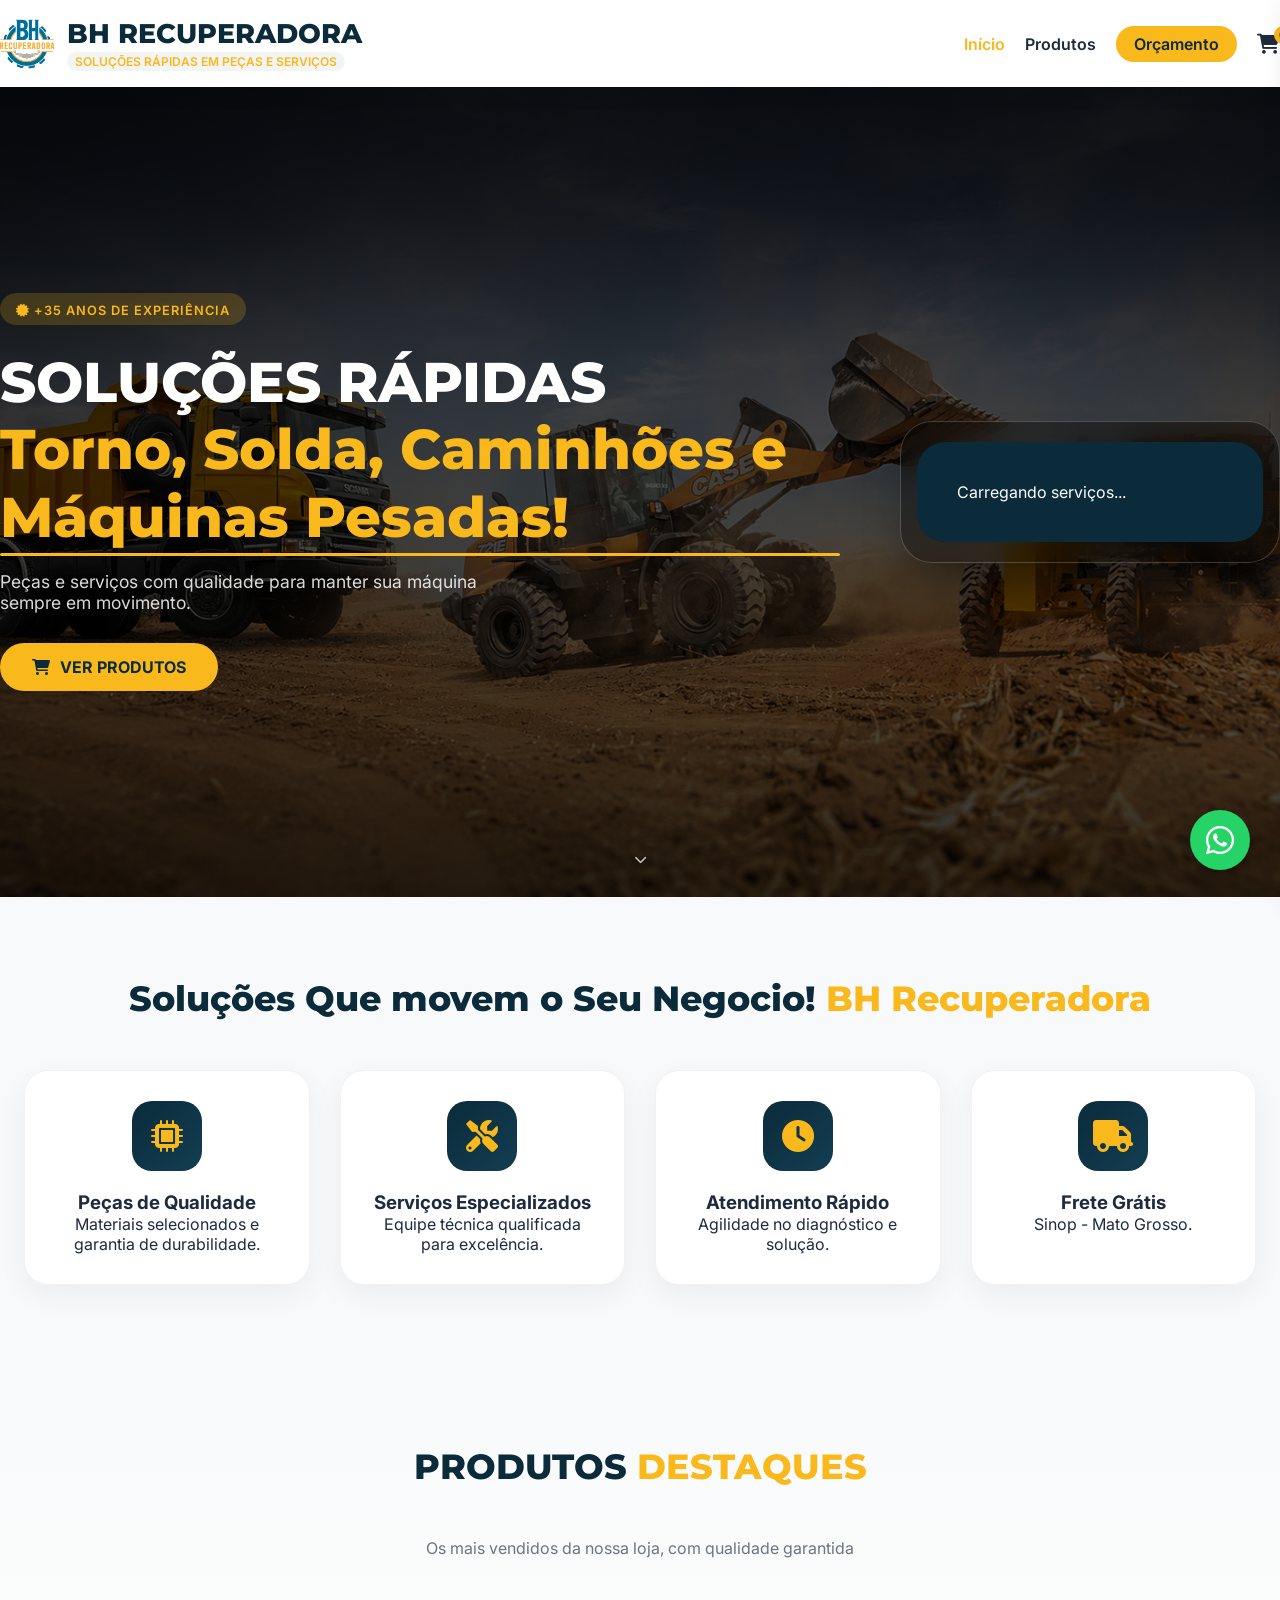
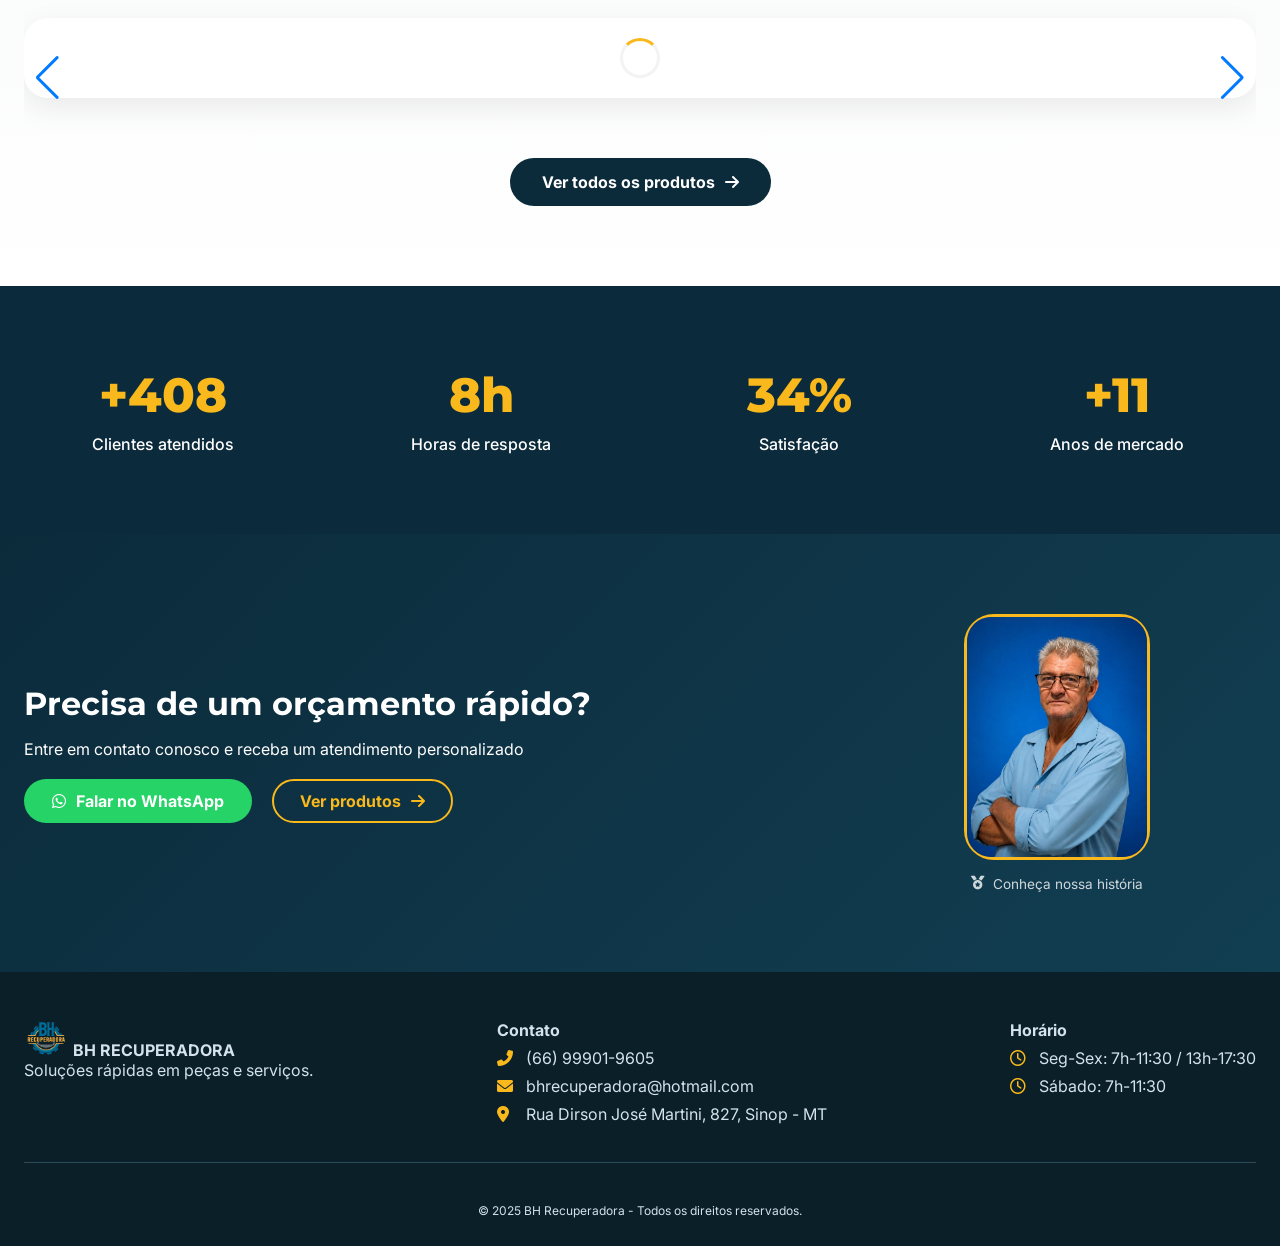
==== index.html @ c49378dd "Update print statement to say 'Goodbye World'" ====
<!DOCTYPE html>
<html lang="pt-br">
<head>
    <meta charset="UTF-8">
    <meta name="viewport" content="width=device-width, initial-scale=1.0, user-scalable=yes, viewport-fit=cover">
    <title>BH Recuperadora | Torno, Solda, Caminhões e Máquinas Pesadas</title>
    
    <link rel="stylesheet" href="https://cdnjs.cloudflare.com/ajax/libs/font-awesome/6.0.0-beta3/css/all.min.css">
    <link href="https://fonts.googleapis.com/css2?family=Inter:opsz,wght@14..32,300;400;500;600;700;800&family=Montserrat:wght@500;600;700;800;900&display=swap" rel="stylesheet">
    <link href="https://unpkg.com/aos@2.3.1/dist/aos.css" rel="stylesheet">
    <link rel="stylesheet" href="https://cdn.jsdelivr.net/npm/swiper@11/swiper-bundle.min.css" />
    
    <style>
        * {
            margin: 0;
            padding: 0;
            box-sizing: border-box;
        }
        html, body {
            overflow-x: hidden !important;
            max-width: 100%;
            font-family: 'Inter', sans-serif;
            background-color: #f4f7fc;
            color: #1e2a3e;
            scroll-behavior: smooth;
        }
        .container {
            max-width: 1280px;
            margin: 0 auto;
            padding: 0 24px;
        }
        /* HEADER */
        .header {
            background: #ffffff;
            box-shadow: 0 8px 20px rgba(0,0,0,0.05);
            position: sticky;
            top: 0;
            z-index: 100;
            width: 100%;
        }
        .header-content {
            display: flex;
            align-items: center;
            justify-content: space-between;
            flex-wrap: wrap;
            padding: 16px 0;
            gap: 15px;
        }
        .logo-area {
            display: flex;
            align-items: center;
            gap: 12px;
            flex-wrap: wrap;
        }
        .logo-simbolo {
            width: 55px;
            height: 55px;
            border-radius: 14px;
            overflow: hidden;
        }
        .logo-simbolo img {
            width: 100%;
            height: 100%;
            object-fit: cover;
        }
        .logo-texto h1 {
            font-family: 'Montserrat', sans-serif;
            font-size: 1.7rem;
            font-weight: 800;
            color: #0b2b3b;
        }
        .logo-texto p {
            font-size: 0.75rem;
            font-weight: 600;
            color: #f9b81b;
            background: #0b2b3b0c;
            display: inline-block;
            padding: 2px 8px;
            border-radius: 30px;
        }
        .nav-links {
            display: flex;
            gap: 20px;
            align-items: center;
            flex-wrap: wrap;
        }
        .nav-links a {
            text-decoration: none;
            font-weight: 600;
            color: #1e2a3e;
            transition: 0.2s;
        }
        .nav-links a:hover, .nav-links a.active {
            color: #f9b81b;
        }
        .btn-contato {
            background: #f9b81b;
            color: #0b2b3b !important;
            padding: 8px 18px;
            border-radius: 40px;
        }
        .cart-icon {
            position: relative;
            cursor: pointer;
        }
        .cart-count {
            position: absolute;
            top: -8px;
            right: -12px;
            background: #f9b81b;
            color: #0b2b3b;
            font-size: 0.7rem;
            font-weight: bold;
            border-radius: 50%;
            width: 18px;
            height: 18px;
            display: flex;
            align-items: center;
            justify-content: center;
        }
        /* HERO SECTION */
        .hero-modern {
            position: relative;
            min-height: 90vh;
            display: flex;
            align-items: center;
            overflow: hidden;
            background: #0b2b3b;
            width: 100%;
        }
        .hero-overlay {
            position: absolute;
            top: 0;
            left: 0;
            right: 0;
            bottom: 0;
            background: linear-gradient(135deg, rgba(0,0,0,0.75) 0%, rgba(0,0,0,0.5) 100%);
            z-index: 1;
        }
        .hero-bg-image {
            position: absolute;
            top: 0;
            left: 0;
            width: 100%;
            height: 100%;
            background-size: cover;
            background-position: center;
            z-index: 0;
        }
        .hero-modern-content {
            position: relative;
            z-index: 2;
            display: flex;
            align-items: center;
            justify-content: space-between;
            flex-wrap: wrap;
            gap: 40px;
            padding: 60px 0;
            width: 100%;
        }
        .hero-modern-text {
            flex: 1.2;
            min-width: 280px;
        }
        .hero-badge {
            display: inline-block;
            background: rgba(249, 184, 27, 0.2);
            backdrop-filter: blur(4px);
            padding: 6px 16px;
            border-radius: 40px;
            margin-bottom: 24px;
        }
        .hero-badge span {
            color: #f9b81b;
            font-size: 0.8rem;
            font-weight: 600;
            letter-spacing: 1px;
        }
        .hero-modern-title {
            font-family: 'Montserrat', sans-serif;
            font-size: 3.5rem;
            font-weight: 800;
            line-height: 1.2;
            color: white;
            margin-bottom: 20px;
        }
        .hero-highlight {
            color: #f9b81b;
            position: relative;
            display: inline-block;
        }
        .hero-highlight::after {
            content: '';
            position: absolute;
            bottom: -5px;
            left: 0;
            width: 100%;
            height: 3px;
            background: #f9b81b;
            border-radius: 3px;
        }
        .hero-modern-subtitle {
            font-size: 1.1rem;
            color: rgba(255,255,255,0.85);
            margin-bottom: 30px;
            max-width: 500px;
        }
        .hero-buttons {
            display: flex;
            gap: 20px;
            flex-wrap: wrap;
        }
        .btn-hero-primary {
            background: #f9b81b;
            color: #0b2b3b;
            padding: 14px 32px;
            border-radius: 50px;
            font-weight: 700;
            text-decoration: none;
            display: inline-flex;
            align-items: center;
            gap: 10px;
            transition: all 0.3s ease;
        }
        .btn-hero-primary:hover {
            background: #e5a80f;
            transform: translateY(-3px);
        }
        /* CARROSSEL MODERNO - SEM BOTÕES */
        .hero-services-carousel {
            flex: 0 0 auto;
            width: 380px;
            max-width: 420px;
            margin-left: 20px;
        }
        .hero-services-card {
            background: rgba(0, 0, 0, 0.35);
            backdrop-filter: blur(16px);
            border-radius: 32px;
            padding: 20px 16px;
            border: 1px solid rgba(255,255,255,0.2);
            box-shadow: 0 30px 45px -15px rgba(0,0,0,0.5);
        }
        .hero-services-swiper {
            width: 100%;
            overflow: hidden;
            border-radius: 28px;
        }
        .hero-services-swiper .swiper-slide {
            border-radius: 28px;
            overflow: hidden;
            background: #0b2b3b;
            cursor: pointer;
            transition: all 0.4s cubic-bezier(0.2, 0.9, 0.4, 1.1);
            box-shadow: 0 12px 28px rgba(0,0,0,0.4);
        }
        .hero-services-swiper .swiper-slide:hover {
            transform: translateY(-6px) scale(1.02);
            box-shadow: 0 25px 40px rgba(0,0,0,0.5);
        }
        .hero-services-swiper .swiper-slide img {
            width: 100%;
            aspect-ratio: 4 / 3;
            object-fit: cover;
            display: block;
            transition: transform 0.6s ease;
        }
        .hero-services-swiper .swiper-slide:hover img {
            transform: scale(1.05);
        }
        .slide-info {
            padding: 18px 16px;
            text-align: left;
            background: linear-gradient(to top, rgba(0,0,0,0.9) 0%, rgba(0,0,0,0.5) 100%);
            backdrop-filter: blur(2px);
        }
        .slide-info h3 {
            font-size: 1.15rem;
            font-weight: 800;
            margin-bottom: 6px;
            letter-spacing: -0.3px;
            color: white;
        }
        .slide-info h3 i {
            color: #f9b81b;
            margin-right: 10px;
            font-size: 1rem;
        }
        .slide-info p {
            font-size: 0.75rem;
            opacity: 0.85;
            line-height: 1.4;
            display: -webkit-box;
            -webkit-line-clamp: 2;
            -webkit-box-orient: vertical;
            overflow: hidden;
            color: rgba(255,255,255,0.9);
        }
        .hero-scroll-indicator {
            position: absolute;
            bottom: 30px;
            left: 50%;
            transform: translateX(-50%);
            display: flex;
            flex-direction: column;
            align-items: center;
            gap: 8px;
            color: white;
            font-size: 0.8rem;
            opacity: 0.7;
            cursor: pointer;
            z-index: 2;
        }
        /* Diferenciais */
        .diferenciais {
            padding: 80px 0;
            background: #f8f9fa;
            width: 100%;
        }
        .section-title-modern {
            font-family: 'Montserrat', sans-serif;
            font-size: 2.2rem;
            font-weight: 800;
            color: #0b2b3b;
            text-align: center;
            margin-bottom: 50px;
        }
        .section-title-modern .highlight {
            color: #f9b81b;
        }
        .diferenciais-grid {
            display: grid;
            grid-template-columns: repeat(auto-fit, minmax(250px, 1fr));
            gap: 30px;
        }
        .diferencial-card {
            background: white;
            padding: 30px;
            border-radius: 24px;
            text-align: center;
            box-shadow: 0 10px 30px rgba(0,0,0,0.05);
            transition: all 0.3s ease;
            border: 1px solid rgba(0,0,0,0.05);
        }
        .diferencial-card:hover {
            transform: translateY(-5px);
            box-shadow: 0 20px 35px rgba(0,0,0,0.1);
        }
        .diferencial-icon {
            width: 70px;
            height: 70px;
            background: linear-gradient(135deg, #0b2b3b 0%, #123e52 100%);
            border-radius: 20px;
            display: flex;
            align-items: center;
            justify-content: center;
            margin: 0 auto 20px;
        }
        .diferencial-icon i {
            font-size: 2rem;
            color: #f9b81b;
        }
        /* Produtos */
        .produtos-destaque {
            padding: 80px 0;
            background: linear-gradient(180deg, #f8f9fa 0%, white 100%);
            width: 100%;
        }
        .section-sub-modern {
            text-align: center;
            color: #6c757d;
            max-width: 600px;
            margin: 0 auto 40px;
        }
        .produtosSwiperModern {
            width: 100%;
            padding: 20px 0 60px 0;
            overflow: hidden;
        }
        .produtosSwiperModern .swiper-slide {
            background: white;
            border-radius: 24px;
            overflow: hidden;
            box-shadow: 0 10px 30px rgba(0,0,0,0.08);
            transition: transform 0.3s;
        }
        .produtosSwiperModern .swiper-slide:hover {
            transform: translateY(-8px);
        }
        .carousel-img {
            height: 200px;
            background: #f5f7fa;
            display: flex;
            align-items: center;
            justify-content: center;
            padding: 20px;
        }
        .carousel-img img {
            max-width: 100%;
            max-height: 100%;
            object-fit: contain;
        }
        .carousel-info {
            padding: 20px;
        }
        .carousel-price {
            font-size: 1.3rem;
            font-weight: 800;
            color: #0b2b3b;
            margin: 10px 0;
        }
        .btn-add-cart {
            background: #0b2b3b;
            color: white;
            border: none;
            padding: 10px;
            width: 100%;
            border-radius: 40px;
            cursor: pointer;
            transition: 0.2s;
            display: flex;
            align-items: center;
            justify-content: center;
            gap: 8px;
        }
        .btn-add-cart:hover {
            background: #f9b81b;
            color: #0b2b3b;
        }
        .btn-produtos-modern {
            display: inline-flex;
            align-items: center;
            gap: 10px;
            background: #0b2b3b;
            color: white;
            padding: 14px 32px;
            border-radius: 50px;
            text-decoration: none;
            font-weight: 700;
            transition: 0.3s;
        }
        .btn-produtos-modern:hover {
            background: #f9b81b;
            color: #0b2b3b;
            transform: translateY(-3px);
        }
        .text-center {
            text-align: center;
        }
        /* Estatísticas */
        .stats-section {
            position: relative;
            padding: 80px 0;
            background-color: #0b2b3b;
            overflow: hidden;
            width: 100%;
        }
        .stats-overlay {
            position: absolute;
            top: 0;
            left: 0;
            right: 0;
            bottom: 0;
            background: rgba(11, 43, 59, 0.85);
        }
        .stats-grid {
            position: relative;
            z-index: 2;
            display: grid;
            grid-template-columns: repeat(auto-fit, minmax(200px, 1fr));
            gap: 40px;
            text-align: center;
        }
        .stat-number-modern {
            font-family: 'Montserrat', sans-serif;
            font-size: 3rem;
            font-weight: 800;
            color: #f9b81b;
            margin-bottom: 10px;
        }
        .stat-label {
            color: white;
            font-weight: 500;
        }
        /* CTA Final */
        .cta-final {
            padding: 80px 0;
            background: linear-gradient(135deg, #0b2b3b 0%, #123e52 100%);
            width: 100%;
        }
        .cta-flex-container {
            display: flex;
            flex-wrap: wrap;
            align-items: center;
            justify-content: space-between;
            gap: 40px;
        }
        .cta-content {
            flex: 1.2;
            text-align: left;
            color: white;
        }
        .cta-content h2 {
            font-family: 'Montserrat', sans-serif;
            font-size: 2rem;
            margin-bottom: 16px;
        }
        .cta-buttons {
            display: flex;
            gap: 20px;
            flex-wrap: wrap;
            margin-top: 20px;
        }
        .cta-whatsapp {
            background: #25D366;
            color: white;
            padding: 12px 28px;
            border-radius: 50px;
            text-decoration: none;
            display: inline-flex;
            align-items: center;
            gap: 10px;
            font-weight: 700;
            transition: 0.3s;
        }
        .cta-whatsapp:hover {
            transform: scale(1.05);
        }
        .cta-products {
            background: transparent;
            border: 2px solid #f9b81b;
            color: #f9b81b;
            padding: 10px 26px;
            border-radius: 50px;
            text-decoration: none;
            font-weight: 700;
            display: inline-flex;
            align-items: center;
            gap: 10px;
            transition: 0.3s;
        }
        .cta-products:hover {
            background: #f9b81b;
            color: #0b2b3b;
        }
        .cta-logo-wrapper {
            flex: 0.6;
            text-align: center;
        }
        .hero-logo-glass {
            border: 3px solid #f9b81b;
            border-radius: 30px;
            display: inline-block;
            transition: 0.3s;
            background: rgba(0,0,0,0.2);
        }
        .hero-logo-glass:hover {
            transform: scale(1.02);
            border-color: white;
        }
        .hero-logo-img {
            max-width: 180px;
            width: 100%;
            height: auto;
            border-radius: 24px;
            display: block;
        }
        .cta-certificate {
            margin-top: 12px;
            color: rgba(255,255,255,0.8);
            font-size: 0.85rem;
            display: flex;
            align-items: center;
            justify-content: center;
            gap: 8px;
        }
        /* Footer */
        .footer {
            background: #0a1f28;
            color: #d4e2ed;
            padding: 48px 0 28px;
            width: 100%;
        }
        .footer-content {
            display: flex;
            flex-wrap: wrap;
            justify-content: space-between;
            gap: 40px;
        }
        .footer-col ul {
            list-style: none;
        }
        .footer-col ul li {
            margin: 8px 0;
        }
        .footer-col ul li i {
            width: 25px;
            color: #f9b81b;
        }
        .footer-bottom {
            text-align: center;
            padding-top: 40px;
            border-top: 1px solid #2b4b5a;
            margin-top: 30px;
            font-size: 0.75rem;
        }
        /* Modal, Sidebar */
        .modal-servicos {
            display: none;
            position: fixed;
            top: 0;
            left: 0;
            width: 100%;
            height: 100%;
            background-color: rgba(0,0,0,0.9);
            z-index: 2000;
            overflow-y: auto;
        }
        .modal-content {
            background: linear-gradient(135deg, #0b2b3b 0%, #123e52 100%);
            margin: 50px auto;
            max-width: 900px;
            width: 90%;
            border-radius: 28px;
        }
        .modal-header {
            display: flex;
            justify-content: space-between;
            padding: 20px 30px;
            border-bottom: 2px solid #f9b81b;
        }
        .modal-header h2 {
            color: #f9b81b;
            font-size: 1.5rem;
        }
        .modal-fechar {
            color: white;
            font-size: 35px;
            cursor: pointer;
        }
        .modal-body {
            padding: 30px;
        }
        .galeria-fotos {
            display: grid;
            grid-template-columns: repeat(auto-fit, minmax(200px, 1fr));
            gap: 20px;
            margin-top: 20px;
        }
        .foto-item img {
            width: 100%;
            aspect-ratio: 4/3;
            object-fit: cover;
            border-radius: 12px;
            cursor: pointer;
        }
        .cart-sidebar {
            position: fixed;
            top: 0;
            right: -400px;
            width: 380px;
            height: 100%;
            background: white;
            z-index: 1000;
            transition: 0.3s;
            display: flex;
            flex-direction: column;
            box-shadow: -5px 0 30px rgba(0,0,0,0.2);
        }
        .cart-sidebar.open { right: 0; }
        .cart-header {
            background: #0b2b3b;
            color: white;
            padding: 20px;
            display: flex;
            justify-content: space-between;
        }
        .cart-items {
            flex: 1;
            padding: 20px;
            overflow-y: auto;
        }
        .cart-item {
            display: flex;
            justify-content: space-between;
            align-items: center;
            margin-bottom: 15px;
            padding-bottom: 10px;
            border-bottom: 1px solid #eee;
        }
        .cart-footer {
            padding: 20px;
            border-top: 2px solid #eef2f5;
        }
        .cart-total {
            font-size: 1.2rem;
            font-weight: bold;
            margin-bottom: 15px;
        }
        .btn-cart-send {
            background: #25D366;
            color: white;
            width: 100%;
            padding: 12px;
            border-radius: 40px;
            border: none;
            font-weight: bold;
            margin-bottom: 10px;
            cursor: pointer;
        }
        .btn-cart-print {
            background: #2c3e50;
            color: white;
            width: 100%;
            padding: 12px;
            border-radius: 40px;
            border: none;
            font-weight: bold;
            cursor: pointer;
        }
        .overlay {
            position: fixed;
            top: 0;
            left: 0;
            width: 100%;
            height: 100%;
            background: rgba(0,0,0,0.5);
            z-index: 999;
            display: none;
        }
        .whatsapp-float {
            position: fixed;
            bottom: 30px;
            right: 30px;
            background: #25D366;
            width: 60px;
            height: 60px;
            border-radius: 50%;
            display: flex;
            align-items: center;
            justify-content: center;
            font-size: 2rem;
            color: white;
            z-index: 998;
            text-decoration: none;
            box-shadow: 0 4px 15px rgba(0,0,0,0.3);
        }
        @media (max-width: 992px) {
            .hero-services-carousel { width: 320px; max-width: 340px; }
            .hero-modern-title { font-size: 2.8rem; }
        }
        @media (max-width: 768px) {
            .container { padding: 0 16px; }
            .hero-modern-content { flex-direction: column; text-align: center; gap: 30px; }
            .hero-modern-title { font-size: 2rem; text-align: center; }
            .hero-services-carousel { width: 100%; max-width: 360px; margin: 0 auto; }
            .section-title-modern { font-size: 1.6rem; }
            .cta-flex-container { flex-direction: column; text-align: center; }
            .cta-content { text-align: center; }
            .cta-buttons { justify-content: center; }
            .stats-grid { grid-template-columns: 1fr 1fr; gap: 20px; }
            .cart-sidebar { width: 320px; }
        }
        @media (max-width: 480px) {
            .hero-modern-title { font-size: 1.6rem; }
            .header-content { flex-direction: column; text-align: center; }
            .nav-links { justify-content: center; }
        }
        .spinner {
            border: 3px solid #f3f3f3;
            border-top: 3px solid #f9b81b;
            border-radius: 50%;
            width: 40px;
            height: 40px;
            animation: spin 1s linear infinite;
            margin: 20px auto;
        }
        @keyframes spin { 0% { transform: rotate(0deg); } 100% { transform: rotate(360deg); } }
    </style>
</head>
<body>

<header class="header">
    <div class="container header-content">
        <div class="logo-area">
            <div class="logo-simbolo"><img src="imagens/icones-bh-05.png" alt="Logo BH"></div>
            <div class="logo-texto"><h1>BH RECUPERADORA</h1><p>SOLUÇÕES RÁPIDAS EM PEÇAS E SERVIÇOS</p></div>
        </div>
        <div class="nav-links">
            <a href="index.html" class="active">Início</a>
            <a href="produtos.html">Produtos</a>
            <a href="#" class="btn-contato" id="orcamentoNavBtn">Orçamento</a>
            <div class="cart-icon" id="cartIcon"><i class="fas fa-shopping-cart fa-lg"></i><span class="cart-count" id="cartCount">0</span></div>
        </div>
    </div>
</header>

<section class="hero-modern">
    <div class="hero-overlay"></div>
    <div class="hero-bg-image" style="background-image: url('imagens/fundo-oficina.jpg');"></div>
    <div class="container hero-modern-content">
        <div class="hero-modern-text" data-aos="fade-up">
            <div class="hero-badge"><span><i class="fas fa-certificate"></i> +35 ANOS DE EXPERIÊNCIA</span></div>
            <h1 class="hero-modern-title">SOLUÇÕES RÁPIDAS<br><span class="hero-highlight">Torno, Solda, Caminhões e Máquinas Pesadas!</span></h1>
            <p class="hero-modern-subtitle">Peças e serviços com qualidade para manter sua máquina sempre em movimento.</p>
            <div class="hero-buttons"><a href="produtos.html" class="btn-hero-primary"><i class="fas fa-shopping-cart"></i> VER PRODUTOS</a></div>
        </div>
        <div class="hero-services-carousel" data-aos="fade-left">
            <div class="hero-services-card">
                <div class="swiper hero-services-swiper">
                    <div class="swiper-wrapper" id="heroServicesWrapper">
                        <div class="swiper-slide"><div class="spinner"></div><p style="color:white; text-align:center;">Carregando serviços...</p></div>
                    </div>
                    <div class="swiper-pagination" style="bottom: -5px;"></div>
                </div>
            </div>
        </div>
    </div>
    <div class="hero-scroll-indicator"><i class="fas fa-chevron-down"></i></div>
</section>

<section class="diferenciais">
    <div class="container">
        <h2 class="section-title-modern">Soluções Que movem o Seu Negocio! <span class="highlight">BH Recuperadora</span></h2>
        <div class="diferenciais-grid">
            <div class="diferencial-card"><div class="diferencial-icon"><i class="fas fa-microchip"></i></div><h3>Peças de Qualidade</h3><p>Materiais selecionados e garantia de durabilidade.</p></div>
            <div class="diferencial-card"><div class="diferencial-icon"><i class="fas fa-tools"></i></div><h3>Serviços Especializados</h3><p>Equipe técnica qualificada para excelência.</p></div>
            <div class="diferencial-card"><div class="diferencial-icon"><i class="fas fa-clock"></i></div><h3>Atendimento Rápido</h3><p>Agilidade no diagnóstico e solução.</p></div>
            <div class="diferencial-card"><div class="diferencial-icon"><i class="fas fa-truck"></i></div><h3>Frete Grátis</h3><p>Sinop - Mato Grosso.</p></div>
        </div>
    </div>
</section>

<section class="produtos-destaque">
    <div class="container">
        <h2 class="section-title-modern">PRODUTOS <span class="highlight">DESTAQUES</span></h2>
        <p class="section-sub-modern">Os mais vendidos da nossa loja, com qualidade garantida</p>
        <div class="swiper produtosSwiperModern">
            <div class="swiper-wrapper" id="carouselWrapper"><div class="swiper-slide"><div class="spinner"></div></div></div>
            <div class="swiper-pagination"></div>
            <div class="swiper-button-next"></div>
            <div class="swiper-button-prev"></div>
        </div>
        <div class="text-center"><a href="produtos.html" class="btn-produtos-modern">Ver todos os produtos <i class="fas fa-arrow-right"></i></a></div>
    </div>
</section>

<section class="stats-section">
    <div class="stats-overlay"></div>
    <div class="container">
        <div class="stats-grid">
            <div class="stat-item-modern"><div class="stat-number-modern" data-count="1200">0</div><div class="stat-label">Clientes atendidos</div></div>
            <div class="stat-item-modern"><div class="stat-number-modern" data-count="24">0</div><div class="stat-label">Horas de resposta</div></div>
            <div class="stat-item-modern"><div class="stat-number-modern" data-count="100">0</div><div class="stat-label">Satisfação</div></div>
            <div class="stat-item-modern"><div class="stat-number-modern" data-count="35">0</div><div class="stat-label">Anos de mercado</div></div>
        </div>
    </div>
</section>

<section class="cta-final">
    <div class="container cta-flex-container">
        <div class="cta-content" data-aos="fade-right">
            <h2>Precisa de um orçamento rápido?</h2>
            <p>Entre em contato conosco e receba um atendimento personalizado</p>
            <div class="cta-buttons">
                <a href="#" class="cta-whatsapp" id="ctaWhatsappBtn"><i class="fab fa-whatsapp"></i> Falar no WhatsApp</a>
                <a href="produtos.html" class="cta-products">Ver produtos <i class="fas fa-arrow-right"></i></a>
            </div>
        </div>
        <div class="cta-logo-wrapper" data-aos="fade-left">
            <a href="historia.html" class="hero-logo-link"><div class="hero-logo-glass"><img src="imagens/rubinoperfil.jpg" alt="Nossa história" class="hero-logo-img"></div></a>
            <div class="cta-certificate"><i class="fas fa-medal"></i> Conheça nossa história</div>
        </div>
    </div>
</section>

<footer class="footer">
    <div class="container">
        <div class="footer-content">
            <div class="footer-col"><div class="footer-logo"><img src="imagens/logo_Bh_Recuperadora_slogan.png" alt="BH" style="width:45px;"><strong> BH RECUPERADORA</strong></div><p>Soluções rápidas em peças e serviços.</p></div>
            <div class="footer-col"><h4>Contato</h4><ul><li><i class="fas fa-phone-alt"></i> (66) 99901-9605</li><li><i class="fas fa-envelope"></i> bhrecuperadora@hotmail.com</li><li><i class="fas fa-map-marker-alt"></i> Rua Dirson José Martini, 827, Sinop - MT</li></ul></div>
            <div class="footer-col"><h4>Horário</h4><ul><li><i class="far fa-clock"></i> Seg-Sex: 7h-11:30 / 13h-17:30</li><li><i class="far fa-clock"></i> Sábado: 7h-11:30</li></ul></div>
        </div>
        <div class="footer-bottom"><p>&copy; 2025 BH Recuperadora - Todos os direitos reservados.</p></div>
    </div>
</footer>

<div class="overlay" id="overlay"></div>
<div class="cart-sidebar" id="cartSidebar"><div class="cart-header"><h3><i class="fas fa-shopping-cart"></i> Meu Carrinho</h3><i class="fas fa-times" id="closeCart"></i></div><div class="cart-items" id="cartItems"><p>Seu carrinho está vazio</p></div><div class="cart-footer"><div class="cart-total">Total: <span id="cartTotal">R$ 0,00</span></div><button class="btn-cart-send" id="sendCartBtn"><i class="fab fa-whatsapp"></i> Solicitar Orçamento</button><button class="btn-cart-print" id="printCartBtn"><i class="fas fa-print"></i> Imprimir Orçamento</button></div></div>
<a class="whatsapp-float" id="whatsappFloatBtn" href="#"><i class="fab fa-whatsapp"></i></a>
<div class="modal-servicos" id="modalServicos"><div class="modal-content"><div class="modal-header"><h2 id="modalTitulo">Serviço</h2><span class="modal-fechar">&times;</span></div><div class="modal-body"><div class="modal-descricao" id="modalDescricao"></div><div class="galeria-fotos" id="galeriaFotos"></div></div></div></div>

<script src="https://cdn.jsdelivr.net/npm/swiper@11/swiper-bundle.min.js"></script>
<script src="https://unpkg.com/aos@2.3.1/dist/aos.js"></script>
<script>
    const JSONBIN_BIN_ID = "6a073187adc21f119aa52743", JSONBIN_API_KEY = "$2a$10$lhJUAJrzaktow5Z6xxRb4umOZnO4IucCBgy.nWbDoB8qrwudrYaky";
    let produtos = [], servicos = [], carrinho = [], galeriaServicos = {};
    function formatPrice(p) { return 'R$ ' + p.toFixed(2).replace('.', ','); }
    function getRandomProducts(lista, qtd=6) { if(!lista.length) return []; const shuffle = [...lista]; for(let i=shuffle.length-1;i>0;i--){const j=Math.floor(Math.random()*(i+1));[shuffle[i],shuffle[j]]=[shuffle[j],shuffle[i]];} return shuffle.slice(0,qtd); }
    async function carregarDadosJSONBin() {
        try {
            const resp = await fetch(`https://api.jsonbin.io/v3/b/${JSONBIN_BIN_ID}/latest`,{headers:{'X-Master-Key':JSONBIN_API_KEY}});
            if(!resp.ok) throw new Error();
            const data = await resp.json();
            produtos = data.record.produtos || []; servicos = data.record.servicos || [];
            servicos.forEach(s=>{ galeriaServicos[s.nome] = { descricao: s.descricao_detalhada||s.descricao, fotos: (s.galeria||[]).map(f=>typeof f==='string'?{url:f,legenda:s.nome}:{url:f.url,legenda:f.legenda||s.nome}) }; });
            renderHeroServicesCarousel(); renderCarousel();
        } catch(e){ console.error(e); servicos=[]; renderHeroServicesCarousel(); }
    }
    function renderHeroServicesCarousel(){
        const wrapper = document.getElementById('heroServicesWrapper'); if(!wrapper) return;
        if(!servicos.length){ wrapper.innerHTML='<div class="swiper-slide"><div style="padding:40px;color:white;">Carregando serviços...</div></div>'; return; }
        wrapper.innerHTML='';
        servicos.forEach(servico=>{
            const slide=document.createElement('div'); slide.className='swiper-slide';
            let icone='<i class="fas fa-wrench"></i>';
            if(servico.nome.toLowerCase().includes('torno')) icone='<i class="fas fa-cogs"></i>';
            else if(servico.nome.toLowerCase().includes('solda')) icone='<i class="fas fa-fire"></i>';
            else icone='<i class="fas fa-tools"></i>';
            slide.innerHTML=`<img src="${servico.imagem||'imagens/servico-padrao.jpg'}" alt="${servico.nome}" onerror="this.src='data:image/svg+xml,%3Csvg%20xmlns=%27http://www.w3.org/2000/svg%27%20viewBox=%270%200%20400%20300%27%3E%3Crect%20width=%27400%27%20height=%27300%27%20fill=%27%230b2b3b%27/%3E%3Ctext%20x=%27200%27%20y=%27150%27%20text-anchor=%27middle%27%20fill=%27%23f9b81b%27%20font-size=%2720%27%3E🔧%3C/text%3E%3C/svg%3E'"><div class="slide-info"><h3>${icone} ${servico.nome}</h3><p>${servico.descricao?.substring(0,55)||'Clique para mais detalhes'}</p></div>`;
            slide.addEventListener('click',()=>{ const data=galeriaServicos[servico.nome]; if(data) abrirGaleriaServico(servico.nome,data); else abrirGaleriaServicoDinamica(servico); });
            wrapper.appendChild(slide);
        });
        if(window.heroSwiper) window.heroSwiper.destroy(true,true);
        window.heroSwiper = new Swiper('.hero-services-swiper', { slidesPerView:1, spaceBetween:0, loop:servicos.length>=2, autoplay:{delay:4500,disableOnInteraction:false}, effect:'slide', pagination:{el:'.swiper-pagination',clickable:true} });
    }
    function renderCarousel(){
        const wrapper=document.getElementById('carouselWrapper'); if(!wrapper) return;
        if(!produtos.length){ wrapper.innerHTML='<div class="swiper-slide"><p>Carregando produtos...</p></div>'; return; }
        const destaques=getRandomProducts(produtos,6); wrapper.innerHTML='';
        destaques.forEach(p=>{ const div=document.createElement('div'); div.className='swiper-slide'; div.innerHTML=`<div class="carousel-img"><img src="${p.imagem||'imagens/parafuso.jpg'}" alt="${p.nome}" onerror="this.src='data:image/svg+xml,%3Csvg%20xmlns=%27http://www.w3.org/2000/svg%27%20viewBox=%270%200%20100%20100%27%3E%3Crect%20width=%27100%27%20height=%27100%27%20fill=%27%23e8edf2%27/%3E%3Ctext%20x=%2750%27%20y=%2750%27%20text-anchor=%27middle%27%20dy=%27.3em%27%20fill=%27%230b2b3b%27%20font-size=%2712%27%3E🔩%3C/text%3E%3C/svg%3E'"></div><div class="carousel-info"><h3>${p.nome}</h3><div class="carousel-price">${formatPrice(p.preco)}</div><button class="btn-add-cart" onclick="addToCart('${p.nome.replace(/'/g,"\\'")}', ${p.preco})"><i class="fas fa-cart-plus"></i> Adicionar</button></div>`; wrapper.appendChild(div); });
        if(window.carouselSwiperModern) window.carouselSwiperModern.destroy(true,true);
        window.carouselSwiperModern = new Swiper('.produtosSwiperModern',{ slidesPerView:1, spaceBetween:20, pagination:{el:'.swiper-pagination',clickable:true}, navigation:{nextEl:'.swiper-button-next',prevEl:'.swiper-button-prev'}, autoplay:{delay:4000}, loop:destaques.length>=3, breakpoints:{640:{slidesPerView:2},1024:{slidesPerView:3}} });
    }
    function abrirGaleriaServico(titulo,data){ const modal=document.getElementById('modalServicos'); document.getElementById('modalTitulo').innerHTML=`<i class="fas fa-cog"></i> ${titulo}`; document.getElementById('modalDescricao').innerHTML=data.descricao||'Serviço especializado'; const galeria=document.getElementById('galeriaFotos'); galeria.innerHTML=''; if(data.fotos?.length) data.fotos.forEach(f=>{ const div=document.createElement('div'); div.className='foto-item'; div.innerHTML=`<img src="${f.url}" alt="${f.legenda}" onerror="this.src='data:image/svg+xml,%3Csvg%20xmlns=%27http://www.w3.org/2000/svg%27%20viewBox=%270%200%20400%20300%27%3E%3Crect%20width=%27400%27%20height=%27300%27%20fill=%27%230b2b3b%27/%3E%3Ctext%20x=%27200%27%20y=%27150%27%20text-anchor=%27middle%27%20fill=%27%23f9b81b%27%20font-size=%2720%27%3E📷%3C/text%3E%3C/svg%3E'"><div class="foto-legenda">${f.legenda}</div>`; div.onclick=()=>abrirFotoAmpliada(f.url,f.legenda); galeria.appendChild(div); }); else galeria.innerHTML='<p style="color:#ccc;">Galeria em breve</p>'; modal.style.display='block'; document.body.style.overflow='hidden'; }
    function abrirGaleriaServicoDinamica(s){ abrirGaleriaServico(s.nome,{descricao:s.descricao_detalhada||s.descricao,fotos:(s.galeria||[]).map(f=>typeof f==='string'?{url:f,legenda:s.nome}:{url:f.url,legenda:f.legenda||s.nome})}); }
    function abrirFotoAmpliada(url,legenda){ const div=document.createElement('div'); div.style.position='fixed'; div.style.top=0; div.style.left=0; div.style.width='100%'; div.style.height='100%'; div.style.background='rgba(0,0,0,0.9)'; div.style.zIndex=3000; div.style.display='flex'; div.style.alignItems='center'; div.style.justifyContent='center'; div.innerHTML=`<span style="position:absolute;top:20px;right:30px;font-size:40px;color:white;cursor:pointer;">&times;</span><img src="${url}" alt="${legenda}" style="max-width:90%;max-height:90%;object-fit:contain;">`; document.body.appendChild(div); div.querySelector('span').onclick=()=>div.remove(); div.onclick=e=>{if(e.target===div) div.remove();}; }
    function saveCart(){ localStorage.setItem('carrinho',JSON.stringify(carrinho)); updateCartUI(); }
    function updateCartUI(){ const itemsDiv=document.getElementById('cartItems'); if(!itemsDiv) return; const totalItens=carrinho.reduce((s,i)=>s+i.quantidade,0); document.getElementById('cartCount').textContent=totalItens; document.getElementById('cartTotal').textContent=formatPrice(carrinho.reduce((s,i)=>s+(i.preco*i.quantidade),0)); if(!carrinho.length){ itemsDiv.innerHTML='<p style="text-align:center;">Carrinho vazio</p>'; return; } itemsDiv.innerHTML=''; carrinho.forEach((item,idx)=>{ const div=document.createElement('div'); div.className='cart-item'; div.innerHTML=`<div><b>${item.nome}</b><br>${formatPrice(item.preco)}</div><div><button onclick="updateQuantity(${idx},-1)">-</button> ${item.quantidade} <button onclick="updateQuantity(${idx},1)">+</button> <button onclick="removeFromCart(${idx})" style="background:#c00;color:white;border:none;padding:2px 6px;">x</button></div>`; itemsDiv.appendChild(div); }); }
    window.addToCart=(nome,preco)=>{ const exist=carrinho.find(i=>i.nome===nome); exist? exist.quantidade++ : carrinho.push({nome,preco,quantidade:1}); saveCart(); alert(`${nome} adicionado!`); };
    window.updateQuantity=(idx,delta)=>{ if(carrinho[idx]){ carrinho[idx].quantidade+=delta; if(carrinho[idx].quantidade<=0) carrinho.splice(idx,1); saveCart(); } };
    window.removeFromCart=(idx)=>{ carrinho.splice(idx,1); saveCart(); };
    function sendCartToWhatsApp(){ if(!carrinho.length) return alert('Carrinho vazio'); let msg='Olá! Orçamento:%0A'; carrinho.forEach(i=>msg+=`*${i.nome}* Qtd:${i.quantidade} Unit:${formatPrice(i.preco)} Sub:${formatPrice(i.preco*i.quantidade)}%0A`); msg+=`%0ATOTAL: ${formatPrice(carrinho.reduce((s,i)=>s+(i.preco*i.quantidade),0))}`; window.open(`https://wa.me/5566999019605?text=${msg}`,'_blank'); }
    function openWhatsApp(){ window.open('https://wa.me/5566999019605?text=Olá! Gostaria de mais informações.','_blank'); }
    function animateCounter(el, target){ let cur=0, inc=target/50; let interval=setInterval(()=>{ cur+=inc; if(cur>=target){ el.textContent=(target===1200?'+1.200':(target===24?'24h':(target===100?'100%':'+'+target))); clearInterval(interval); } else { if(target===1200) el.textContent='+'+Math.floor(cur); else if(target===24) el.textContent=Math.floor(cur)+'h'; else if(target===100) el.textContent=Math.floor(cur)+'%'; else el.textContent='+'+Math.floor(cur); } },30); }
    document.addEventListener('DOMContentLoaded',()=>{ AOS.init({duration:800}); carregarDadosJSONBin(); const saved=localStorage.getItem('carrinho'); if(saved) carrinho=JSON.parse(saved); updateCartUI(); document.getElementById('cartIcon')?.addEventListener('click',()=>{ document.getElementById('cartSidebar').classList.add('open'); document.getElementById('overlay').classList.add('active');}); document.getElementById('closeCart')?.addEventListener('click',()=>{ document.getElementById('cartSidebar').classList.remove('open'); document.getElementById('overlay').classList.remove('active');}); document.getElementById('overlay')?.addEventListener('click',()=>{ document.getElementById('cartSidebar').classList.remove('open'); document.getElementById('overlay').classList.remove('active');}); document.getElementById('sendCartBtn')?.addEventListener('click',sendCartToWhatsApp); document.getElementById('orcamentoNavBtn')?.addEventListener('click',(e)=>{ e.preventDefault(); if(carrinho.length) sendCartToWhatsApp(); else alert('Adicione produtos ao carrinho'); }); document.getElementById('ctaWhatsappBtn')?.addEventListener('click',(e)=>{ e.preventDefault(); openWhatsApp(); }); document.getElementById('whatsappFloatBtn')?.addEventListener('click',(e)=>{ e.preventDefault(); openWhatsApp(); }); document.querySelector('.hero-scroll-indicator')?.addEventListener('click',()=>window.scrollBy({top:window.innerHeight,behavior:'smooth'})); const modal=document.getElementById('modalServicos'); document.querySelector('.modal-fechar')?.addEventListener('click',()=>{ modal.style.display='none'; document.body.style.overflow=''; }); window.onclick=e=>{ if(e.target===modal){ modal.style.display='none'; document.body.style.overflow=''; } }; const observer=new IntersectionObserver((entries)=>{ entries.forEach(entry=>{ if(entry.isIntersecting){ document.querySelectorAll('.stat-number-modern').forEach(c=>{ let t=parseInt(c.getAttribute('data-count')); if(c.textContent==='0') animateCounter(c,t); }); observer.unobserve(entry.target); } }); },{threshold:0.3}); const statsSec=document.querySelector('.stats-section'); if(statsSec) observer.observe(statsSec); });
</script>
</body>
</html>
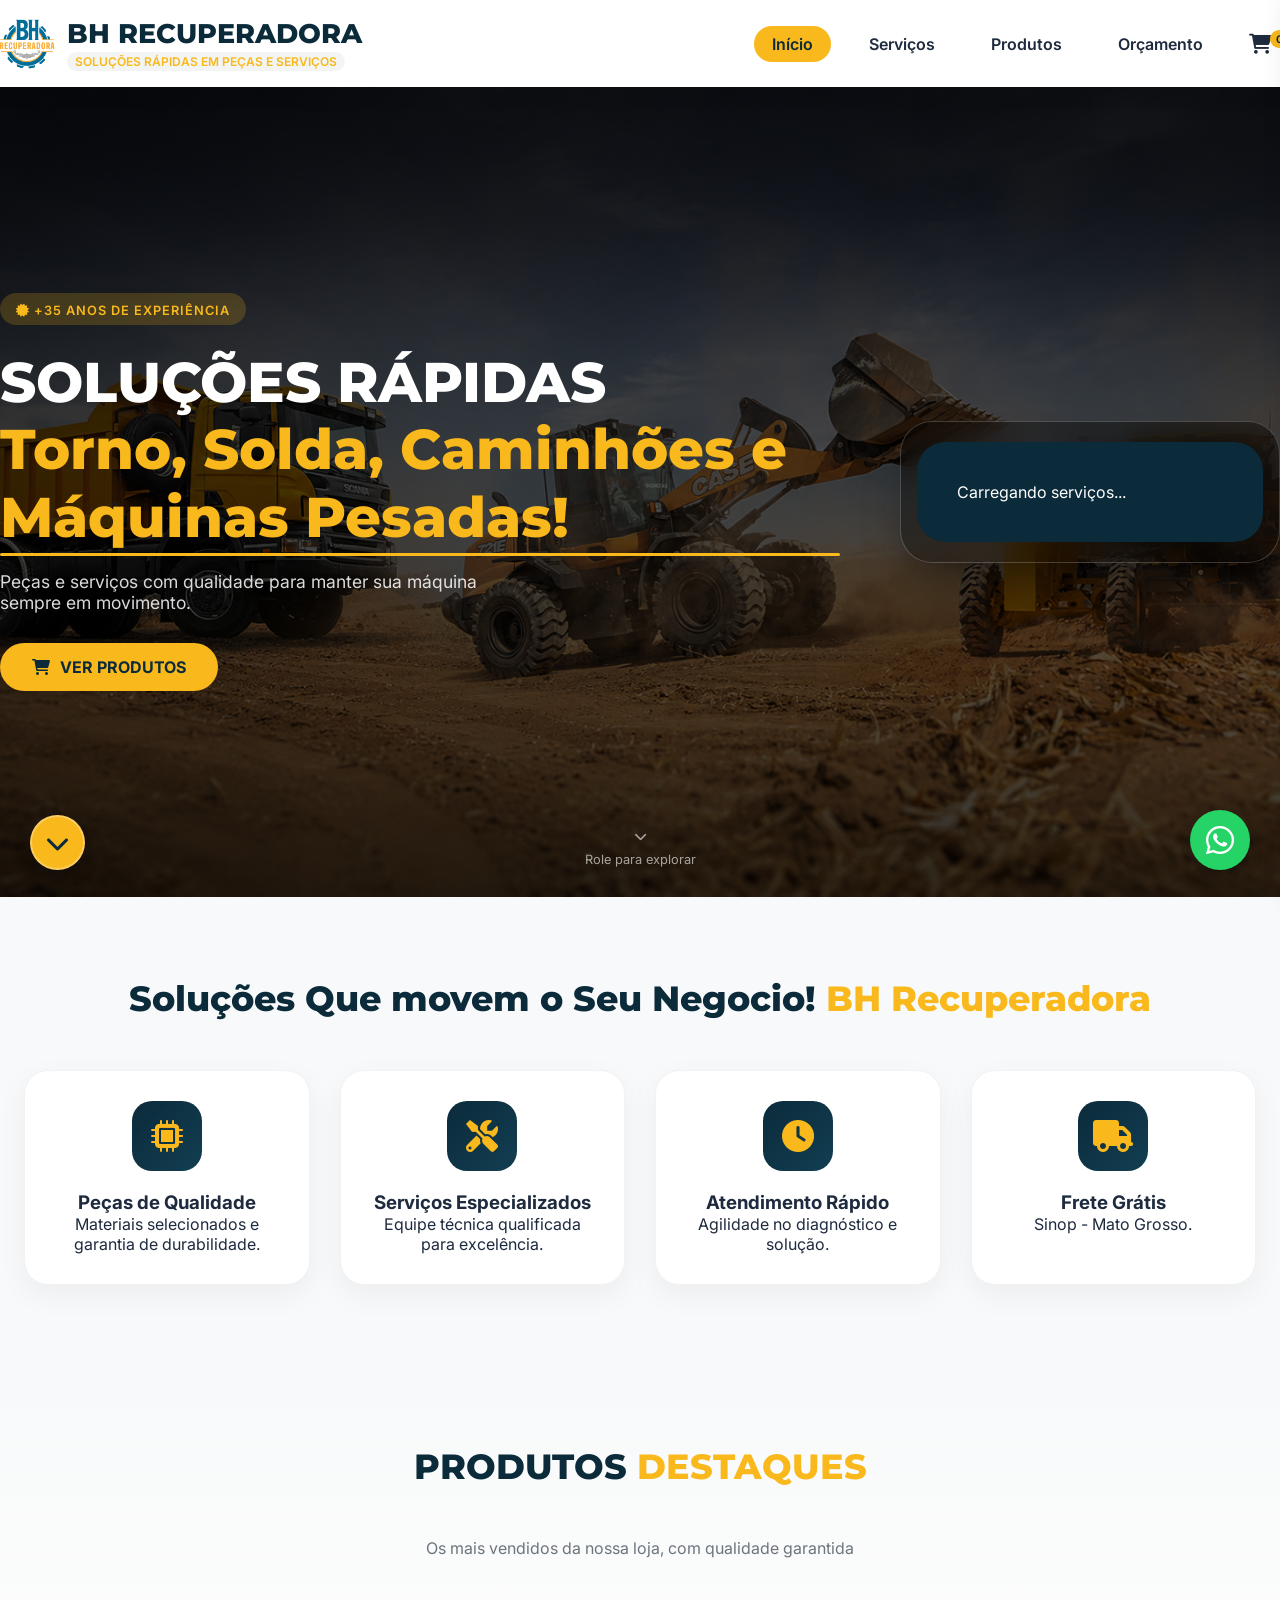
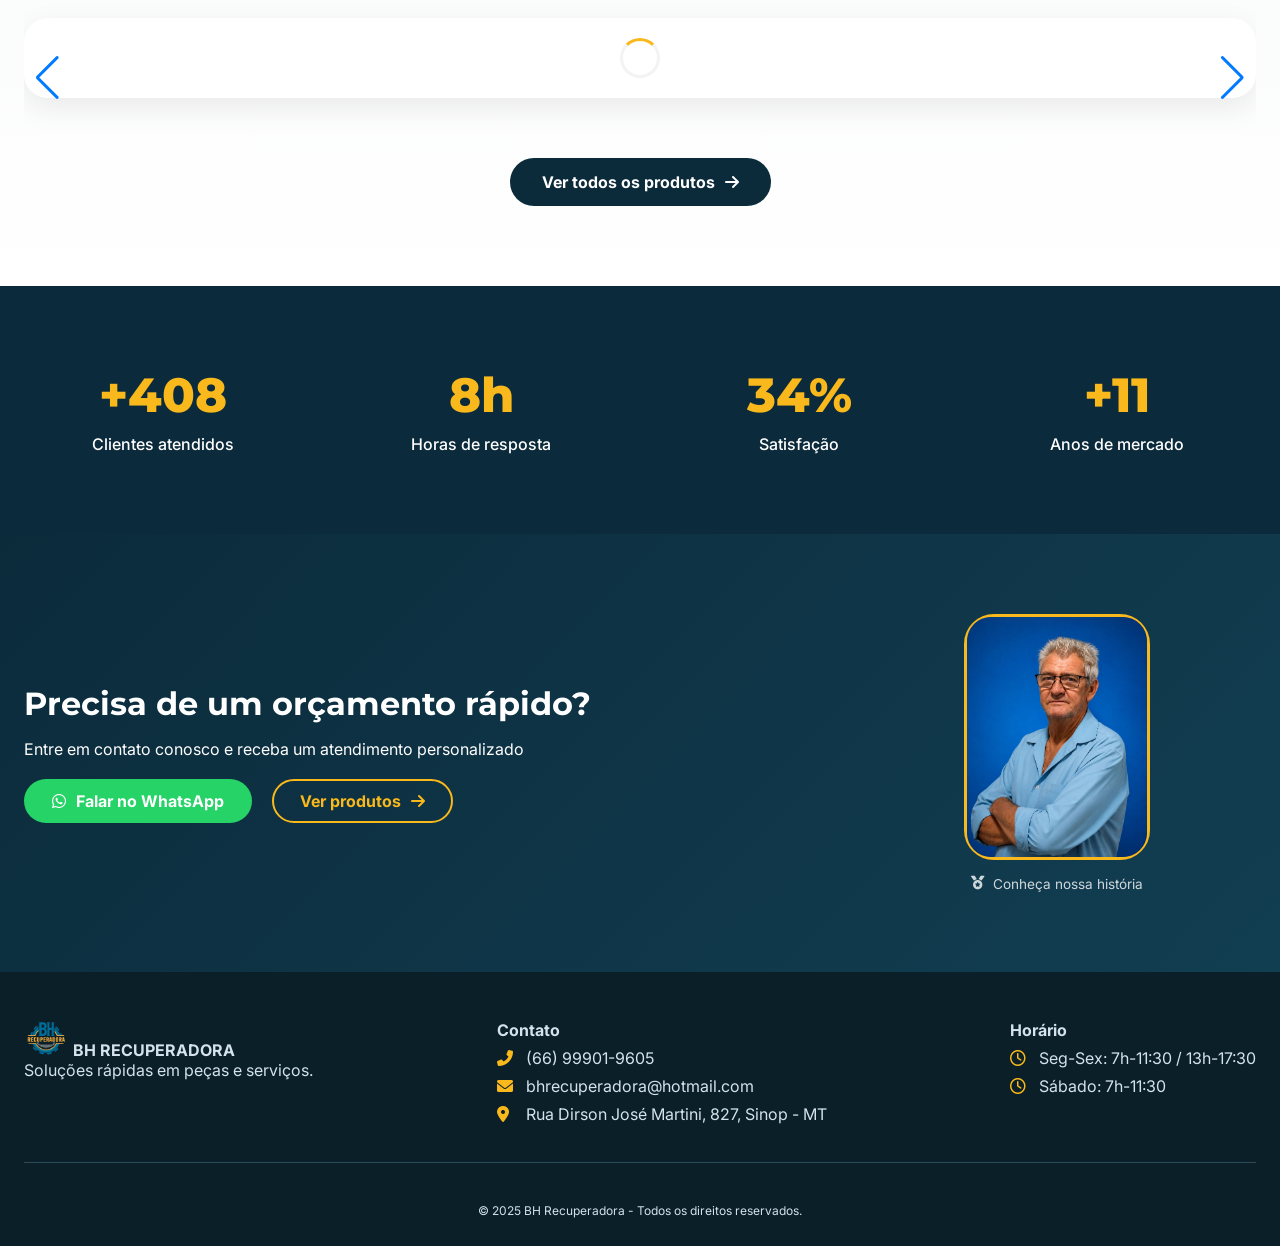
==== commit 3e3aa029: "Update fmt.Println message from 'Hello' to 'Goodbye'" ====
--- a/index.html
+++ b/index.html
@@ -29,7 +29,6 @@
             margin: 0 auto;
             padding: 0 24px;
         }
-        /* HEADER */
         .header {
             background: #ffffff;
             box-shadow: 0 8px 20px rgba(0,0,0,0.05);
@@ -84,32 +83,52 @@
             align-items: center;
             flex-wrap: wrap;
         }
+        /* ESTILO PADRÃO PARA TODOS OS BOTÕES DO MENU */
         .nav-links a {
             text-decoration: none;
             font-weight: 600;
             color: #1e2a3e;
-            transition: 0.2s;
-        }
-        .nav-links a:hover, .nav-links a.active {
-            color: #f9b81b;
-        }
-        .btn-contato {
+            transition: all 0.3s ease;
+            padding: 8px 18px;
+            border-radius: 40px;
+            background: transparent;
+        }
+        /* Efeito hover igual para todos - fundo amarelo com texto escuro */
+        .nav-links a:hover {
             background: #f9b81b;
             color: #0b2b3b !important;
-            padding: 8px 18px;
-            border-radius: 40px;
-        }
+        }
+        /* Botão ativo/current page mantém destaque */
+        .nav-links a.active {
+            background: #f9b81b;
+            color: #0b2b3b !important;
+        }
+        /* Carrinho - estilo especial sem fundo amarelo no hover padrão */
         .cart-icon {
             position: relative;
             cursor: pointer;
+            padding: 8px;
+            border-radius: 40px;
+            transition: all 0.3s ease;
+            display: flex;
+            align-items: center;
+            justify-content: center;
+        }
+        .cart-icon:hover {
+            background: #f9b81b;
+            color: #0b2b3b;
+            transform: scale(1.02);
+        }
+        .cart-icon i {
+            transition: 0.2s;
         }
         .cart-count {
             position: absolute;
-            top: -8px;
-            right: -12px;
+            top: -5px;
+            right: -8px;
             background: #f9b81b;
             color: #0b2b3b;
-            font-size: 0.7rem;
+            font-size: 0.65rem;
             font-weight: bold;
             border-radius: 50%;
             width: 18px;
@@ -118,7 +137,6 @@
             align-items: center;
             justify-content: center;
         }
-        /* HERO SECTION */
         .hero-modern {
             position: relative;
             min-height: 90vh;
@@ -226,7 +244,6 @@
             background: #e5a80f;
             transform: translateY(-3px);
         }
-        /* CARROSSEL MODERNO - SEM BOTÕES */
         .hero-services-carousel {
             flex: 0 0 auto;
             width: 380px;
@@ -271,13 +288,13 @@
         .slide-info {
             padding: 18px 16px;
             text-align: left;
-            background: linear-gradient(to top, rgba(0,0,0,0.9) 0%, rgba(0,0,0,0.5) 100%);
+            background: linear-gradient(to top, rgba(0,0,0,0.85) 0%, rgba(0,0,0,0.5) 100%);
             backdrop-filter: blur(2px);
         }
         .slide-info h3 {
             font-size: 1.15rem;
             font-weight: 800;
-            margin-bottom: 6px;
+            margin-bottom: 0;
             letter-spacing: -0.3px;
             color: white;
         }
@@ -286,15 +303,62 @@
             margin-right: 10px;
             font-size: 1rem;
         }
-        .slide-info p {
-            font-size: 0.75rem;
-            opacity: 0.85;
-            line-height: 1.4;
-            display: -webkit-box;
-            -webkit-line-clamp: 2;
-            -webkit-box-orient: vertical;
-            overflow: hidden;
-            color: rgba(255,255,255,0.9);
+        .hero-services-swiper .swiper-pagination {
+            display: none !important;
+        }
+        /* Botão flutuante de rolagem - PISCANDO */
+        .floating-scroll-btn {
+            position: fixed;
+            bottom: 30px;
+            left: 30px;
+            width: 55px;
+            height: 55px;
+            background: #f9b81b;
+            border-radius: 50%;
+            display: flex;
+            align-items: center;
+            justify-content: center;
+            cursor: pointer;
+            z-index: 999;
+            box-shadow: 0 4px 15px rgba(0,0,0,0.3);
+            transition: all 0.3s ease;
+            animation: pulseGlow 1.5s infinite ease-in-out;
+            border: 2px solid rgba(255,255,255,0.3);
+        }
+        .floating-scroll-btn i {
+            font-size: 1.5rem;
+            color: #0b2b3b;
+            animation: bounceUp 1.5s infinite ease-in-out;
+        }
+        .floating-scroll-btn:hover {
+            transform: scale(1.1);
+            background: #e5a80f;
+            animation: none;
+        }
+        .floating-scroll-btn:hover i {
+            animation: none;
+        }
+        @keyframes pulseGlow {
+            0% {
+                box-shadow: 0 0 0 0 rgba(249, 184, 27, 0.7);
+                transform: scale(1);
+            }
+            70% {
+                box-shadow: 0 0 0 15px rgba(249, 184, 27, 0);
+                transform: scale(1.05);
+            }
+            100% {
+                box-shadow: 0 0 0 0 rgba(249, 184, 27, 0);
+                transform: scale(1);
+            }
+        }
+        @keyframes bounceUp {
+            0%, 100% {
+                transform: translateY(0);
+            }
+            50% {
+                transform: translateY(-5px);
+            }
         }
         .hero-scroll-indicator {
             position: absolute;
@@ -307,11 +371,14 @@
             gap: 8px;
             color: white;
             font-size: 0.8rem;
-            opacity: 0.7;
+            opacity: 0.6;
             cursor: pointer;
             z-index: 2;
-        }
-        /* Diferenciais */
+            transition: opacity 0.3s;
+        }
+        .hero-scroll-indicator:hover {
+            opacity: 1;
+        }
         .diferenciais {
             padding: 80px 0;
             background: #f8f9fa;
@@ -360,7 +427,6 @@
             font-size: 2rem;
             color: #f9b81b;
         }
-        /* Produtos */
         .produtos-destaque {
             padding: 80px 0;
             background: linear-gradient(180deg, #f8f9fa 0%, white 100%);
@@ -447,7 +513,6 @@
         .text-center {
             text-align: center;
         }
-        /* Estatísticas */
         .stats-section {
             position: relative;
             padding: 80px 0;
@@ -482,7 +547,6 @@
             color: white;
             font-weight: 500;
         }
-        /* CTA Final */
         .cta-final {
             padding: 80px 0;
             background: linear-gradient(135deg, #0b2b3b 0%, #123e52 100%);
@@ -574,7 +638,6 @@
             justify-content: center;
             gap: 8px;
         }
-        /* Footer */
         .footer {
             background: #0a1f28;
             color: #d4e2ed;
@@ -604,7 +667,6 @@
             margin-top: 30px;
             font-size: 0.75rem;
         }
-        /* Modal, Sidebar */
         .modal-servicos {
             display: none;
             position: fixed;
@@ -754,17 +816,45 @@
             .hero-modern-content { flex-direction: column; text-align: center; gap: 30px; }
             .hero-modern-title { font-size: 2rem; text-align: center; }
             .hero-services-carousel { width: 100%; max-width: 360px; margin: 0 auto; }
+            .hero-buttons { justify-content: center; }
+            .btn-hero-primary { 
+                padding: 10px 24px; 
+                font-size: 0.9rem;
+                margin: 0 auto;
+            }
             .section-title-modern { font-size: 1.6rem; }
             .cta-flex-container { flex-direction: column; text-align: center; }
             .cta-content { text-align: center; }
             .cta-buttons { justify-content: center; }
             .stats-grid { grid-template-columns: 1fr 1fr; gap: 20px; }
             .cart-sidebar { width: 320px; }
+            .floating-scroll-btn {
+                width: 45px;
+                height: 45px;
+                bottom: 20px;
+                left: 20px;
+            }
+            .floating-scroll-btn i {
+                font-size: 1.2rem;
+            }
         }
         @media (max-width: 480px) {
             .hero-modern-title { font-size: 1.6rem; }
             .header-content { flex-direction: column; text-align: center; }
             .nav-links { justify-content: center; }
+            .btn-hero-primary { 
+                padding: 8px 20px; 
+                font-size: 0.85rem;
+            }
+            .floating-scroll-btn {
+                width: 40px;
+                height: 40px;
+                bottom: 15px;
+                left: 15px;
+            }
+            .floating-scroll-btn i {
+                font-size: 1rem;
+            }
         }
         .spinner {
             border: 3px solid #f3f3f3;
@@ -788,8 +878,9 @@
         </div>
         <div class="nav-links">
             <a href="index.html" class="active">Início</a>
+            <a href="servicos.html">Serviços</a>
             <a href="produtos.html">Produtos</a>
-            <a href="#" class="btn-contato" id="orcamentoNavBtn">Orçamento</a>
+            <a href="#" id="orcamentoNavBtn">Orçamento</a>
             <div class="cart-icon" id="cartIcon"><i class="fas fa-shopping-cart fa-lg"></i><span class="cart-count" id="cartCount">0</span></div>
         </div>
     </div>
@@ -811,12 +902,11 @@
                     <div class="swiper-wrapper" id="heroServicesWrapper">
                         <div class="swiper-slide"><div class="spinner"></div><p style="color:white; text-align:center;">Carregando serviços...</p></div>
                     </div>
-                    <div class="swiper-pagination" style="bottom: -5px;"></div>
                 </div>
             </div>
         </div>
     </div>
-    <div class="hero-scroll-indicator"><i class="fas fa-chevron-down"></i></div>
+    <div class="hero-scroll-indicator"><i class="fas fa-chevron-down"></i> Role para explorar</div>
 </section>
 
 <section class="diferenciais">
@@ -885,6 +975,11 @@
     </div>
 </footer>
 
+<!-- Botão flutuante de rolagem -->
+<div class="floating-scroll-btn" id="floatingScrollBtn">
+    <i class="fas fa-chevron-down"></i>
+</div>
+
 <div class="overlay" id="overlay"></div>
 <div class="cart-sidebar" id="cartSidebar"><div class="cart-header"><h3><i class="fas fa-shopping-cart"></i> Meu Carrinho</h3><i class="fas fa-times" id="closeCart"></i></div><div class="cart-items" id="cartItems"><p>Seu carrinho está vazio</p></div><div class="cart-footer"><div class="cart-total">Total: <span id="cartTotal">R$ 0,00</span></div><button class="btn-cart-send" id="sendCartBtn"><i class="fab fa-whatsapp"></i> Solicitar Orçamento</button><button class="btn-cart-print" id="printCartBtn"><i class="fas fa-print"></i> Imprimir Orçamento</button></div></div>
 <a class="whatsapp-float" id="whatsappFloatBtn" href="#"><i class="fab fa-whatsapp"></i></a>
@@ -911,18 +1006,18 @@
         const wrapper = document.getElementById('heroServicesWrapper'); if(!wrapper) return;
         if(!servicos.length){ wrapper.innerHTML='<div class="swiper-slide"><div style="padding:40px;color:white;">Carregando serviços...</div></div>'; return; }
         wrapper.innerHTML='';
-        servicos.forEach(servico=>{
+        servicos.slice(0,5).forEach(servico=>{
             const slide=document.createElement('div'); slide.className='swiper-slide';
             let icone='<i class="fas fa-wrench"></i>';
             if(servico.nome.toLowerCase().includes('torno')) icone='<i class="fas fa-cogs"></i>';
             else if(servico.nome.toLowerCase().includes('solda')) icone='<i class="fas fa-fire"></i>';
             else icone='<i class="fas fa-tools"></i>';
-            slide.innerHTML=`<img src="${servico.imagem||'imagens/servico-padrao.jpg'}" alt="${servico.nome}" onerror="this.src='data:image/svg+xml,%3Csvg%20xmlns=%27http://www.w3.org/2000/svg%27%20viewBox=%270%200%20400%20300%27%3E%3Crect%20width=%27400%27%20height=%27300%27%20fill=%27%230b2b3b%27/%3E%3Ctext%20x=%27200%27%20y=%27150%27%20text-anchor=%27middle%27%20fill=%27%23f9b81b%27%20font-size=%2720%27%3E🔧%3C/text%3E%3C/svg%3E'"><div class="slide-info"><h3>${icone} ${servico.nome}</h3><p>${servico.descricao?.substring(0,55)||'Clique para mais detalhes'}</p></div>`;
+            slide.innerHTML=`<img src="${servico.imagem||'imagens/servico-padrao.jpg'}" alt="${servico.nome}" onerror="this.src='data:image/svg+xml,%3Csvg%20xmlns=%27http://www.w3.org/2000/svg%27%20viewBox=%270%200%20400%20300%27%3E%3Crect%20width=%27400%27%20height=%27300%27%20fill=%27%230b2b3b%27/%3E%3Ctext%20x=%27200%27%20y=%27150%27%20text-anchor=%27middle%27%20fill=%27%23f9b81b%27%20font-size=%2720%27%3E🔧%3C/text%3E%3C/svg%3E'"><div class="slide-info"><h3>${icone} ${servico.nome}</h3></div>`;
             slide.addEventListener('click',()=>{ const data=galeriaServicos[servico.nome]; if(data) abrirGaleriaServico(servico.nome,data); else abrirGaleriaServicoDinamica(servico); });
             wrapper.appendChild(slide);
         });
         if(window.heroSwiper) window.heroSwiper.destroy(true,true);
-        window.heroSwiper = new Swiper('.hero-services-swiper', { slidesPerView:1, spaceBetween:0, loop:servicos.length>=2, autoplay:{delay:4500,disableOnInteraction:false}, effect:'slide', pagination:{el:'.swiper-pagination',clickable:true} });
+        window.heroSwiper = new Swiper('.hero-services-swiper', { slidesPerView:1, spaceBetween:0, loop:servicos.length>=2, autoplay:{delay:4500,disableOnInteraction:false}, effect:'slide', pagination:false });
     }
     function renderCarousel(){
         const wrapper=document.getElementById('carouselWrapper'); if(!wrapper) return;
@@ -943,7 +1038,12 @@
     function sendCartToWhatsApp(){ if(!carrinho.length) return alert('Carrinho vazio'); let msg='Olá! Orçamento:%0A'; carrinho.forEach(i=>msg+=`*${i.nome}* Qtd:${i.quantidade} Unit:${formatPrice(i.preco)} Sub:${formatPrice(i.preco*i.quantidade)}%0A`); msg+=`%0ATOTAL: ${formatPrice(carrinho.reduce((s,i)=>s+(i.preco*i.quantidade),0))}`; window.open(`https://wa.me/5566999019605?text=${msg}`,'_blank'); }
     function openWhatsApp(){ window.open('https://wa.me/5566999019605?text=Olá! Gostaria de mais informações.','_blank'); }
     function animateCounter(el, target){ let cur=0, inc=target/50; let interval=setInterval(()=>{ cur+=inc; if(cur>=target){ el.textContent=(target===1200?'+1.200':(target===24?'24h':(target===100?'100%':'+'+target))); clearInterval(interval); } else { if(target===1200) el.textContent='+'+Math.floor(cur); else if(target===24) el.textContent=Math.floor(cur)+'h'; else if(target===100) el.textContent=Math.floor(cur)+'%'; else el.textContent='+'+Math.floor(cur); } },30); }
-    document.addEventListener('DOMContentLoaded',()=>{ AOS.init({duration:800}); carregarDadosJSONBin(); const saved=localStorage.getItem('carrinho'); if(saved) carrinho=JSON.parse(saved); updateCartUI(); document.getElementById('cartIcon')?.addEventListener('click',()=>{ document.getElementById('cartSidebar').classList.add('open'); document.getElementById('overlay').classList.add('active');}); document.getElementById('closeCart')?.addEventListener('click',()=>{ document.getElementById('cartSidebar').classList.remove('open'); document.getElementById('overlay').classList.remove('active');}); document.getElementById('overlay')?.addEventListener('click',()=>{ document.getElementById('cartSidebar').classList.remove('open'); document.getElementById('overlay').classList.remove('active');}); document.getElementById('sendCartBtn')?.addEventListener('click',sendCartToWhatsApp); document.getElementById('orcamentoNavBtn')?.addEventListener('click',(e)=>{ e.preventDefault(); if(carrinho.length) sendCartToWhatsApp(); else alert('Adicione produtos ao carrinho'); }); document.getElementById('ctaWhatsappBtn')?.addEventListener('click',(e)=>{ e.preventDefault(); openWhatsApp(); }); document.getElementById('whatsappFloatBtn')?.addEventListener('click',(e)=>{ e.preventDefault(); openWhatsApp(); }); document.querySelector('.hero-scroll-indicator')?.addEventListener('click',()=>window.scrollBy({top:window.innerHeight,behavior:'smooth'})); const modal=document.getElementById('modalServicos'); document.querySelector('.modal-fechar')?.addEventListener('click',()=>{ modal.style.display='none'; document.body.style.overflow=''; }); window.onclick=e=>{ if(e.target===modal){ modal.style.display='none'; document.body.style.overflow=''; } }; const observer=new IntersectionObserver((entries)=>{ entries.forEach(entry=>{ if(entry.isIntersecting){ document.querySelectorAll('.stat-number-modern').forEach(c=>{ let t=parseInt(c.getAttribute('data-count')); if(c.textContent==='0') animateCounter(c,t); }); observer.unobserve(entry.target); } }); },{threshold:0.3}); const statsSec=document.querySelector('.stats-section'); if(statsSec) observer.observe(statsSec); });
+    document.addEventListener('DOMContentLoaded',()=>{ AOS.init({duration:800}); carregarDadosJSONBin(); const saved=localStorage.getItem('carrinho'); if(saved) carrinho=JSON.parse(saved); updateCartUI(); document.getElementById('cartIcon')?.addEventListener('click',()=>{ document.getElementById('cartSidebar').classList.add('open'); document.getElementById('overlay').classList.add('active');}); document.getElementById('closeCart')?.addEventListener('click',()=>{ document.getElementById('cartSidebar').classList.remove('open'); document.getElementById('overlay').classList.remove('active');}); document.getElementById('overlay')?.addEventListener('click',()=>{ document.getElementById('cartSidebar').classList.remove('open'); document.getElementById('overlay').classList.remove('active');}); document.getElementById('sendCartBtn')?.addEventListener('click',sendCartToWhatsApp); document.getElementById('orcamentoNavBtn')?.addEventListener('click',(e)=>{ e.preventDefault(); if(carrinho.length) sendCartToWhatsApp(); else alert('Adicione produtos ao carrinho'); }); document.getElementById('ctaWhatsappBtn')?.addEventListener('click',(e)=>{ e.preventDefault(); openWhatsApp(); }); document.getElementById('whatsappFloatBtn')?.addEventListener('click',(e)=>{ e.preventDefault(); openWhatsApp(); }); 
+        const floatingBtn = document.getElementById('floatingScrollBtn');
+        if(floatingBtn) floatingBtn.addEventListener('click', () => window.scrollBy({ top: window.innerHeight, behavior: 'smooth' }));
+        const heroIndicator = document.querySelector('.hero-scroll-indicator');
+        if(heroIndicator) heroIndicator.addEventListener('click', () => window.scrollBy({ top: window.innerHeight, behavior: 'smooth' }));
+        const modal=document.getElementById('modalServicos'); document.querySelector('.modal-fechar')?.addEventListener('click',()=>{ modal.style.display='none'; document.body.style.overflow=''; }); window.onclick=e=>{ if(e.target===modal){ modal.style.display='none'; document.body.style.overflow=''; } }; const observer=new IntersectionObserver((entries)=>{ entries.forEach(entry=>{ if(entry.isIntersecting){ document.querySelectorAll('.stat-number-modern').forEach(c=>{ let t=parseInt(c.getAttribute('data-count')); if(c.textContent==='0') animateCounter(c,t); }); observer.unobserve(entry.target); } }); },{threshold:0.3}); const statsSec=document.querySelector('.stats-section'); if(statsSec) observer.observe(statsSec); });
 </script>
 </body>
 </html>
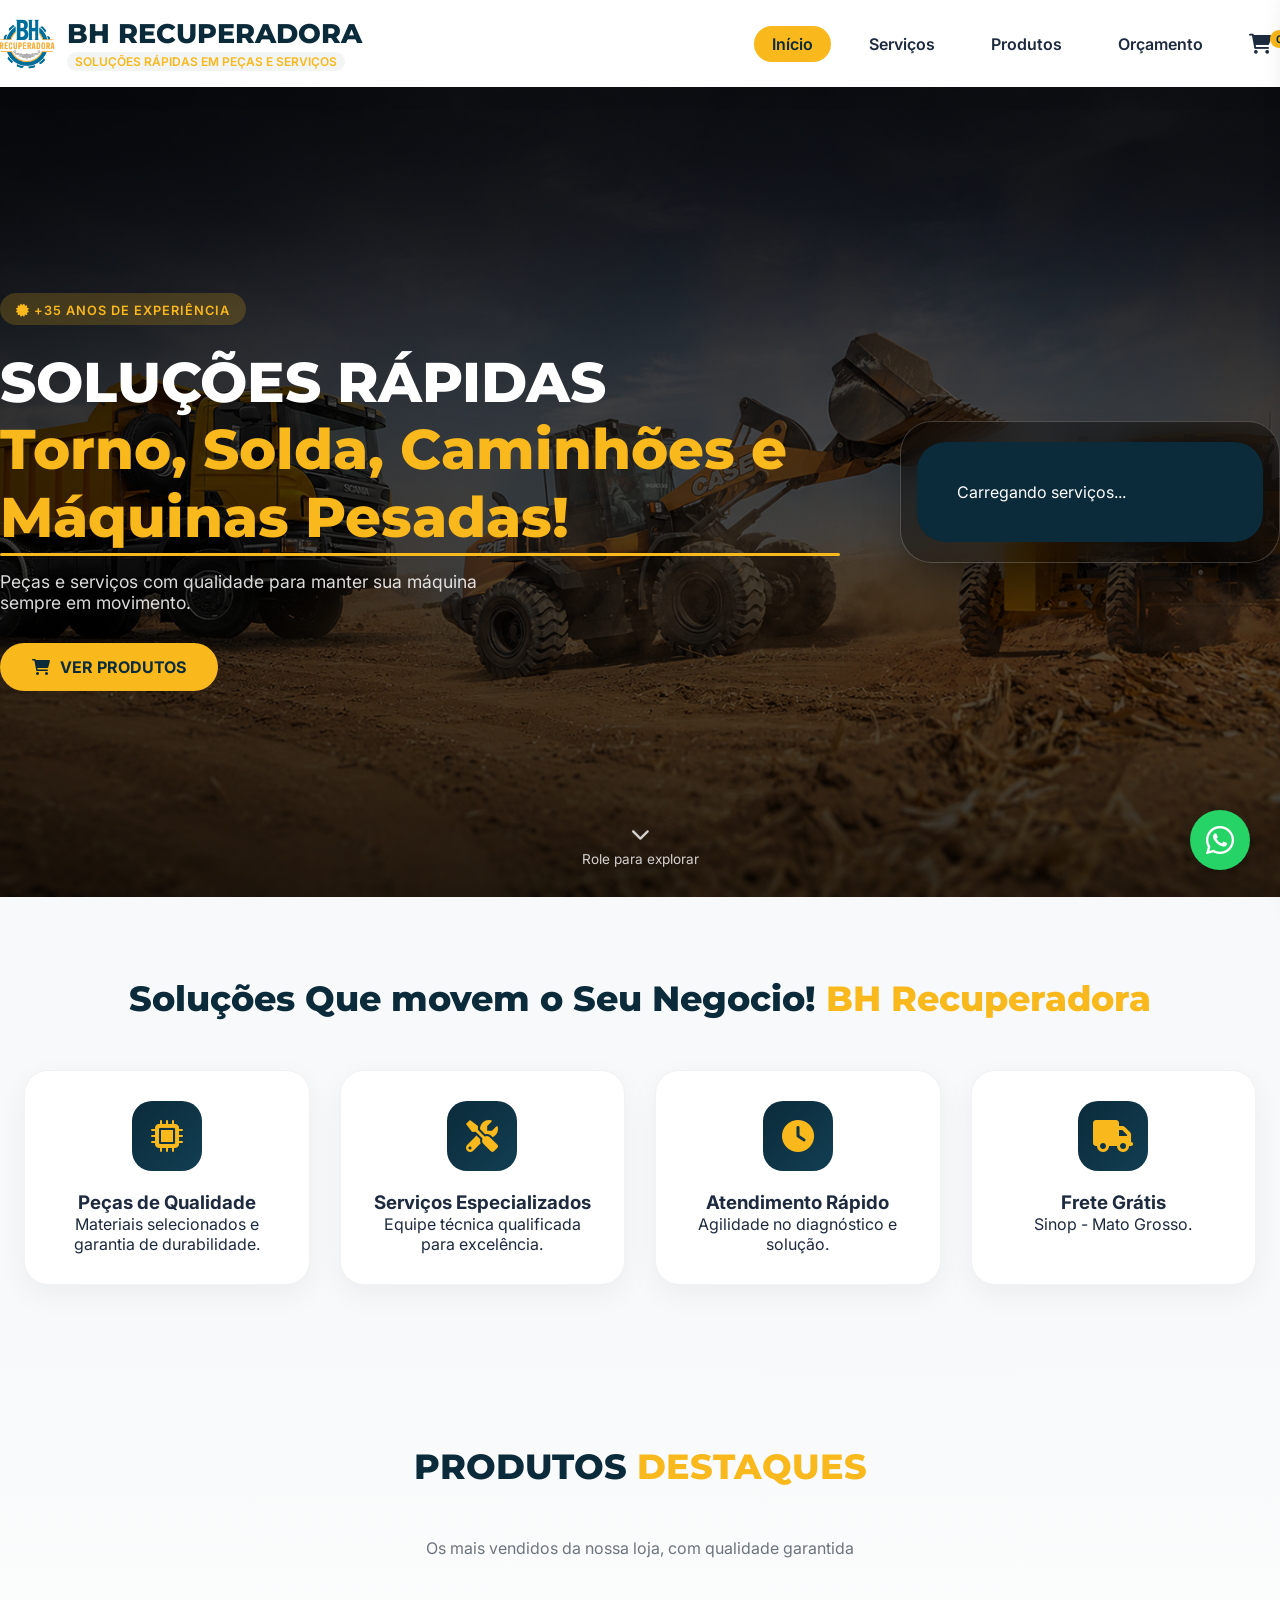
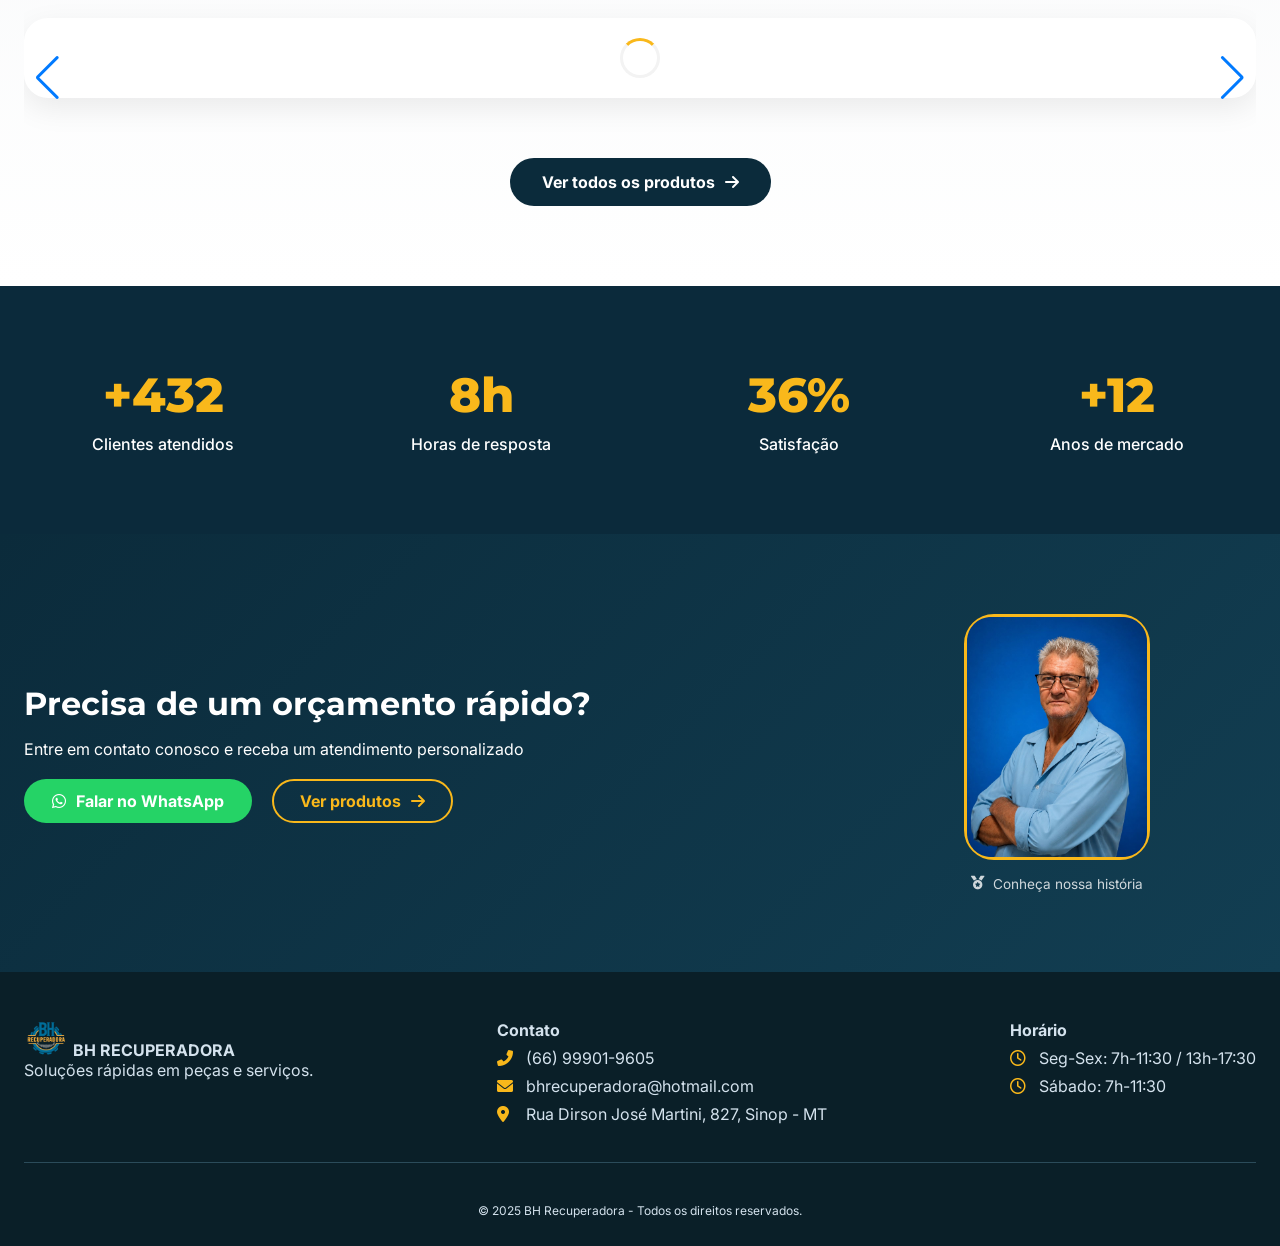
==== commit b7f3725b: "Update print statement from 'Hello' to 'Goodbye'" ====
--- a/index.html
+++ b/index.html
@@ -83,7 +83,6 @@
             align-items: center;
             flex-wrap: wrap;
         }
-        /* ESTILO PADRÃO PARA TODOS OS BOTÕES DO MENU */
         .nav-links a {
             text-decoration: none;
             font-weight: 600;
@@ -93,17 +92,14 @@
             border-radius: 40px;
             background: transparent;
         }
-        /* Efeito hover igual para todos - fundo amarelo com texto escuro */
         .nav-links a:hover {
             background: #f9b81b;
             color: #0b2b3b !important;
         }
-        /* Botão ativo/current page mantém destaque */
         .nav-links a.active {
             background: #f9b81b;
             color: #0b2b3b !important;
         }
-        /* Carrinho - estilo especial sem fundo amarelo no hover padrão */
         .cart-icon {
             position: relative;
             cursor: pointer;
@@ -118,9 +114,6 @@
             background: #f9b81b;
             color: #0b2b3b;
             transform: scale(1.02);
-        }
-        .cart-icon i {
-            transition: 0.2s;
         }
         .cart-count {
             position: absolute;
@@ -306,60 +299,7 @@
         .hero-services-swiper .swiper-pagination {
             display: none !important;
         }
-        /* Botão flutuante de rolagem - PISCANDO */
-        .floating-scroll-btn {
-            position: fixed;
-            bottom: 30px;
-            left: 30px;
-            width: 55px;
-            height: 55px;
-            background: #f9b81b;
-            border-radius: 50%;
-            display: flex;
-            align-items: center;
-            justify-content: center;
-            cursor: pointer;
-            z-index: 999;
-            box-shadow: 0 4px 15px rgba(0,0,0,0.3);
-            transition: all 0.3s ease;
-            animation: pulseGlow 1.5s infinite ease-in-out;
-            border: 2px solid rgba(255,255,255,0.3);
-        }
-        .floating-scroll-btn i {
-            font-size: 1.5rem;
-            color: #0b2b3b;
-            animation: bounceUp 1.5s infinite ease-in-out;
-        }
-        .floating-scroll-btn:hover {
-            transform: scale(1.1);
-            background: #e5a80f;
-            animation: none;
-        }
-        .floating-scroll-btn:hover i {
-            animation: none;
-        }
-        @keyframes pulseGlow {
-            0% {
-                box-shadow: 0 0 0 0 rgba(249, 184, 27, 0.7);
-                transform: scale(1);
-            }
-            70% {
-                box-shadow: 0 0 0 15px rgba(249, 184, 27, 0);
-                transform: scale(1.05);
-            }
-            100% {
-                box-shadow: 0 0 0 0 rgba(249, 184, 27, 0);
-                transform: scale(1);
-            }
-        }
-        @keyframes bounceUp {
-            0%, 100% {
-                transform: translateY(0);
-            }
-            50% {
-                transform: translateY(-5px);
-            }
-        }
+        /* Hero scroll indicator - agora com animação de clique e pulsante */
         .hero-scroll-indicator {
             position: absolute;
             bottom: 30px;
@@ -370,14 +310,29 @@
             align-items: center;
             gap: 8px;
             color: white;
-            font-size: 0.8rem;
-            opacity: 0.6;
+            font-size: 0.85rem;
+            opacity: 0.8;
             cursor: pointer;
             z-index: 2;
-            transition: opacity 0.3s;
+            transition: all 0.3s ease;
+            animation: pulseText 1.8s infinite ease-in-out;
+        }
+        .hero-scroll-indicator i {
+            font-size: 1.2rem;
+            animation: bounceScroll 1.5s infinite ease-in-out;
         }
         .hero-scroll-indicator:hover {
             opacity: 1;
+            transform: translateX(-50%) scale(1.05);
+        }
+        @keyframes pulseText {
+            0% { opacity: 0.5; text-shadow: 0 0 0 rgba(255,255,255,0); }
+            70% { opacity: 1; text-shadow: 0 0 10px rgba(249,184,27,0.5); }
+            100% { opacity: 0.5; text-shadow: 0 0 0 rgba(255,255,255,0); }
+        }
+        @keyframes bounceScroll {
+            0%, 100% { transform: translateY(0); }
+            50% { transform: translateY(5px); }
         }
         .diferenciais {
             padding: 80px 0;
@@ -822,38 +777,43 @@
                 font-size: 0.9rem;
                 margin: 0 auto;
             }
+            /* Botões do topo menores no celular */
+            .nav-links a {
+                padding: 5px 12px;
+                font-size: 0.85rem;
+            }
+            .cart-icon {
+                padding: 5px 8px;
+            }
+            .cart-icon i {
+                font-size: 1rem;
+            }
             .section-title-modern { font-size: 1.6rem; }
             .cta-flex-container { flex-direction: column; text-align: center; }
             .cta-content { text-align: center; }
             .cta-buttons { justify-content: center; }
             .stats-grid { grid-template-columns: 1fr 1fr; gap: 20px; }
             .cart-sidebar { width: 320px; }
-            .floating-scroll-btn {
-                width: 45px;
-                height: 45px;
+            .hero-scroll-indicator {
+                font-size: 0.7rem;
                 bottom: 20px;
-                left: 20px;
-            }
-            .floating-scroll-btn i {
-                font-size: 1.2rem;
             }
         }
         @media (max-width: 480px) {
             .hero-modern-title { font-size: 1.6rem; }
             .header-content { flex-direction: column; text-align: center; }
             .nav-links { justify-content: center; }
+            .nav-links a {
+                padding: 4px 10px;
+                font-size: 0.75rem;
+            }
             .btn-hero-primary { 
                 padding: 8px 20px; 
                 font-size: 0.85rem;
             }
-            .floating-scroll-btn {
-                width: 40px;
-                height: 40px;
+            .hero-scroll-indicator {
+                font-size: 0.65rem;
                 bottom: 15px;
-                left: 15px;
-            }
-            .floating-scroll-btn i {
-                font-size: 1rem;
             }
         }
         .spinner {
@@ -906,7 +866,9 @@
             </div>
         </div>
     </div>
-    <div class="hero-scroll-indicator"><i class="fas fa-chevron-down"></i> Role para explorar</div>
+    <div class="hero-scroll-indicator" id="heroScrollIndicator">
+        <i class="fas fa-chevron-down"></i> Role para explorar
+    </div>
 </section>
 
 <section class="diferenciais">
@@ -975,11 +937,6 @@
     </div>
 </footer>
 
-<!-- Botão flutuante de rolagem -->
-<div class="floating-scroll-btn" id="floatingScrollBtn">
-    <i class="fas fa-chevron-down"></i>
-</div>
-
 <div class="overlay" id="overlay"></div>
 <div class="cart-sidebar" id="cartSidebar"><div class="cart-header"><h3><i class="fas fa-shopping-cart"></i> Meu Carrinho</h3><i class="fas fa-times" id="closeCart"></i></div><div class="cart-items" id="cartItems"><p>Seu carrinho está vazio</p></div><div class="cart-footer"><div class="cart-total">Total: <span id="cartTotal">R$ 0,00</span></div><button class="btn-cart-send" id="sendCartBtn"><i class="fab fa-whatsapp"></i> Solicitar Orçamento</button><button class="btn-cart-print" id="printCartBtn"><i class="fas fa-print"></i> Imprimir Orçamento</button></div></div>
 <a class="whatsapp-float" id="whatsappFloatBtn" href="#"><i class="fab fa-whatsapp"></i></a>
@@ -1039,10 +996,11 @@
     function openWhatsApp(){ window.open('https://wa.me/5566999019605?text=Olá! Gostaria de mais informações.','_blank'); }
     function animateCounter(el, target){ let cur=0, inc=target/50; let interval=setInterval(()=>{ cur+=inc; if(cur>=target){ el.textContent=(target===1200?'+1.200':(target===24?'24h':(target===100?'100%':'+'+target))); clearInterval(interval); } else { if(target===1200) el.textContent='+'+Math.floor(cur); else if(target===24) el.textContent=Math.floor(cur)+'h'; else if(target===100) el.textContent=Math.floor(cur)+'%'; else el.textContent='+'+Math.floor(cur); } },30); }
     document.addEventListener('DOMContentLoaded',()=>{ AOS.init({duration:800}); carregarDadosJSONBin(); const saved=localStorage.getItem('carrinho'); if(saved) carrinho=JSON.parse(saved); updateCartUI(); document.getElementById('cartIcon')?.addEventListener('click',()=>{ document.getElementById('cartSidebar').classList.add('open'); document.getElementById('overlay').classList.add('active');}); document.getElementById('closeCart')?.addEventListener('click',()=>{ document.getElementById('cartSidebar').classList.remove('open'); document.getElementById('overlay').classList.remove('active');}); document.getElementById('overlay')?.addEventListener('click',()=>{ document.getElementById('cartSidebar').classList.remove('open'); document.getElementById('overlay').classList.remove('active');}); document.getElementById('sendCartBtn')?.addEventListener('click',sendCartToWhatsApp); document.getElementById('orcamentoNavBtn')?.addEventListener('click',(e)=>{ e.preventDefault(); if(carrinho.length) sendCartToWhatsApp(); else alert('Adicione produtos ao carrinho'); }); document.getElementById('ctaWhatsappBtn')?.addEventListener('click',(e)=>{ e.preventDefault(); openWhatsApp(); }); document.getElementById('whatsappFloatBtn')?.addEventListener('click',(e)=>{ e.preventDefault(); openWhatsApp(); }); 
-        const floatingBtn = document.getElementById('floatingScrollBtn');
-        if(floatingBtn) floatingBtn.addEventListener('click', () => window.scrollBy({ top: window.innerHeight, behavior: 'smooth' }));
-        const heroIndicator = document.querySelector('.hero-scroll-indicator');
-        if(heroIndicator) heroIndicator.addEventListener('click', () => window.scrollBy({ top: window.innerHeight, behavior: 'smooth' }));
+        // "Role para explorar" com efeito de clique igual ao botão flutuante
+        const scrollIndicator = document.getElementById('heroScrollIndicator');
+        if(scrollIndicator) {
+            scrollIndicator.addEventListener('click', () => window.scrollBy({ top: window.innerHeight, behavior: 'smooth' }));
+        }
         const modal=document.getElementById('modalServicos'); document.querySelector('.modal-fechar')?.addEventListener('click',()=>{ modal.style.display='none'; document.body.style.overflow=''; }); window.onclick=e=>{ if(e.target===modal){ modal.style.display='none'; document.body.style.overflow=''; } }; const observer=new IntersectionObserver((entries)=>{ entries.forEach(entry=>{ if(entry.isIntersecting){ document.querySelectorAll('.stat-number-modern').forEach(c=>{ let t=parseInt(c.getAttribute('data-count')); if(c.textContent==='0') animateCounter(c,t); }); observer.unobserve(entry.target); } }); },{threshold:0.3}); const statsSec=document.querySelector('.stats-section'); if(statsSec) observer.observe(statsSec); });
 </script>
 </body>
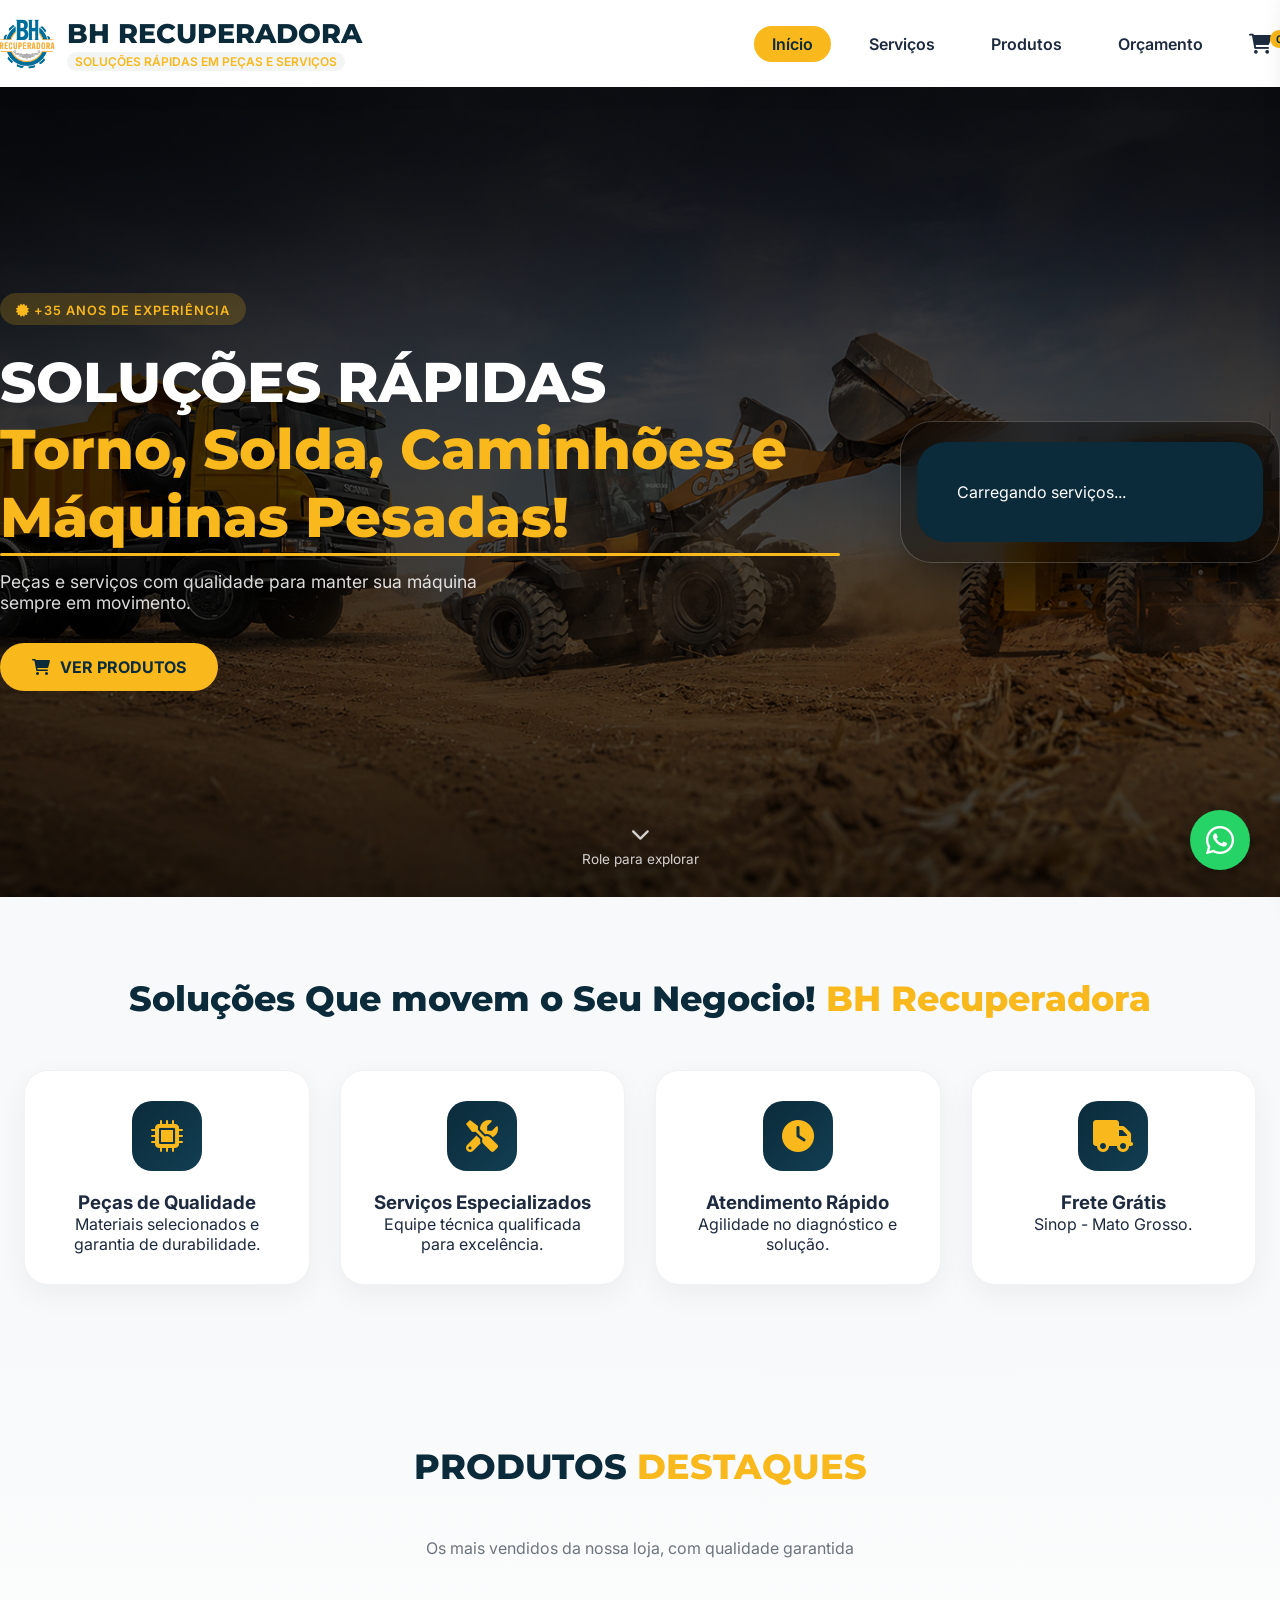
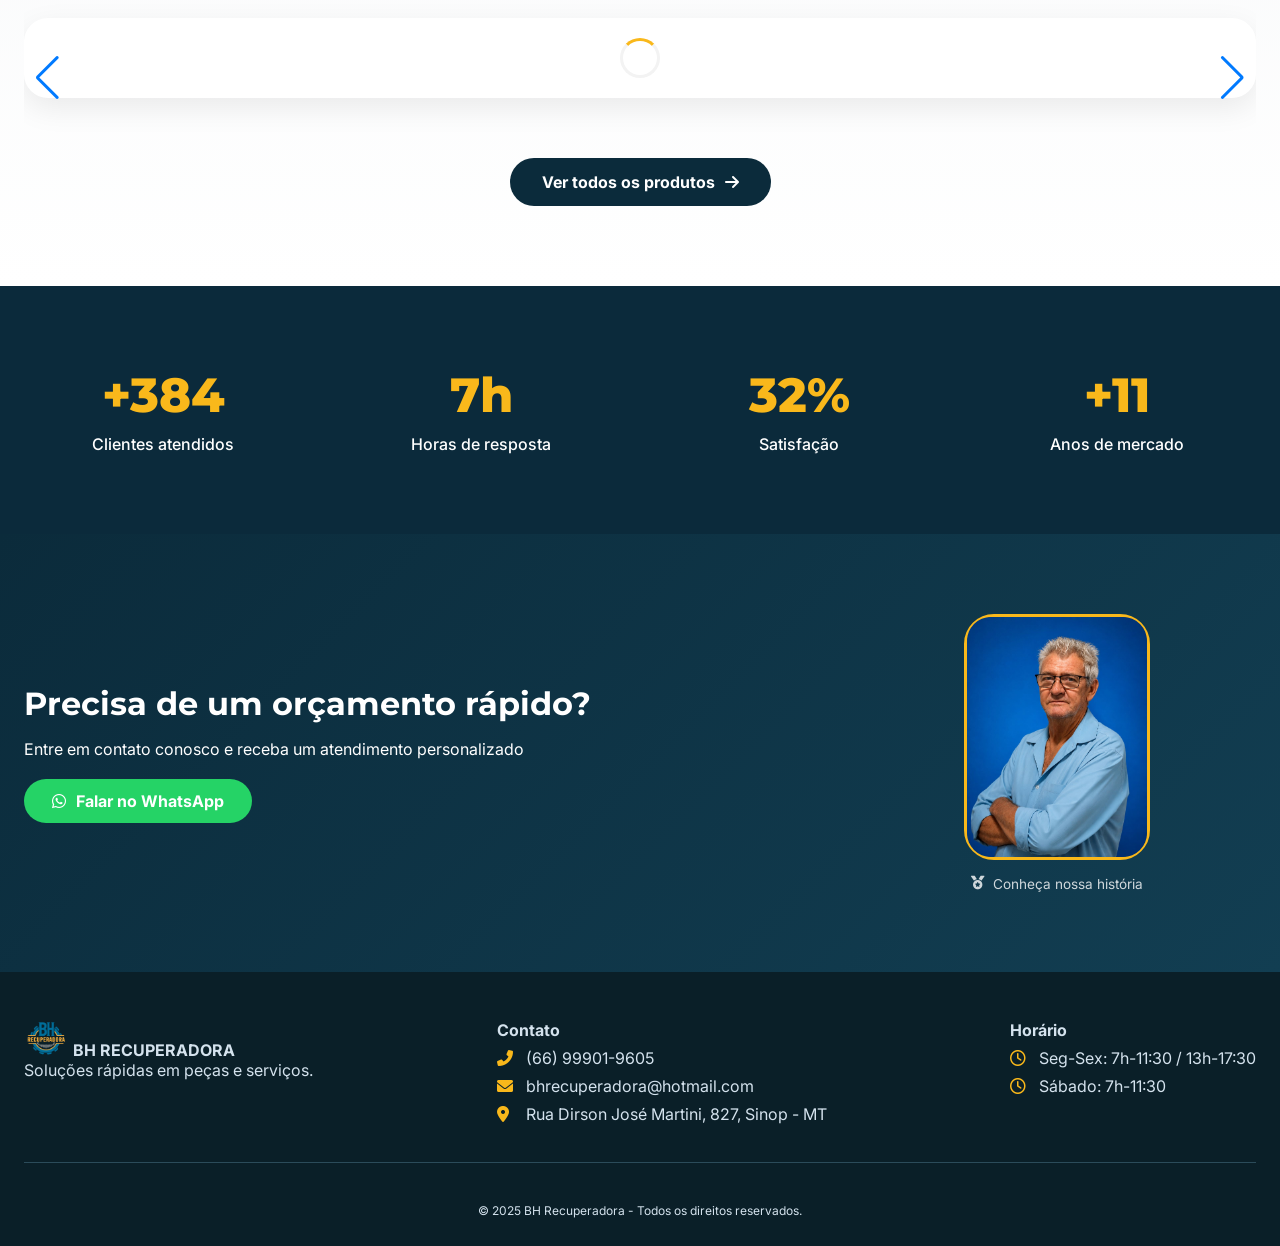
==== commit cf8cce3b: "Update fmt.Println message from 'Hello' to 'Goodbye'" ====
--- a/index.html
+++ b/index.html
@@ -82,6 +82,7 @@
             gap: 20px;
             align-items: center;
             flex-wrap: wrap;
+            justify-content: flex-end;
         }
         .nav-links a {
             text-decoration: none;
@@ -299,7 +300,6 @@
         .hero-services-swiper .swiper-pagination {
             display: none !important;
         }
-        /* Hero scroll indicator - agora com animação de clique e pulsante */
         .hero-scroll-indicator {
             position: absolute;
             bottom: 30px;
@@ -544,23 +544,6 @@
         }
         .cta-whatsapp:hover {
             transform: scale(1.05);
-        }
-        .cta-products {
-            background: transparent;
-            border: 2px solid #f9b81b;
-            color: #f9b81b;
-            padding: 10px 26px;
-            border-radius: 50px;
-            text-decoration: none;
-            font-weight: 700;
-            display: inline-flex;
-            align-items: center;
-            gap: 10px;
-            transition: 0.3s;
-        }
-        .cta-products:hover {
-            background: #f9b81b;
-            color: #0b2b3b;
         }
         .cta-logo-wrapper {
             flex: 0.6;
@@ -768,6 +751,20 @@
         }
         @media (max-width: 768px) {
             .container { padding: 0 16px; }
+            .header-content { 
+                flex-direction: column; 
+                text-align: center; 
+                gap: 12px;
+            }
+            .logo-area { 
+                justify-content: center; 
+                width: 100%;
+            }
+            .nav-links { 
+                justify-content: center; 
+                width: 100%;
+                gap: 8px;
+            }
             .hero-modern-content { flex-direction: column; text-align: center; gap: 30px; }
             .hero-modern-title { font-size: 2rem; text-align: center; }
             .hero-services-carousel { width: 100%; max-width: 360px; margin: 0 auto; }
@@ -777,7 +774,6 @@
                 font-size: 0.9rem;
                 margin: 0 auto;
             }
-            /* Botões do topo menores no celular */
             .nav-links a {
                 padding: 5px 12px;
                 font-size: 0.85rem;
@@ -801,8 +797,15 @@
         }
         @media (max-width: 480px) {
             .hero-modern-title { font-size: 1.6rem; }
-            .header-content { flex-direction: column; text-align: center; }
-            .nav-links { justify-content: center; }
+            .header-content { 
+                flex-direction: column; 
+                text-align: center; 
+            }
+            .nav-links { 
+                justify-content: center; 
+                flex-wrap: wrap;
+                gap: 6px;
+            }
             .nav-links a {
                 padding: 4px 10px;
                 font-size: 0.75rem;
@@ -916,7 +919,7 @@
             <p>Entre em contato conosco e receba um atendimento personalizado</p>
             <div class="cta-buttons">
                 <a href="#" class="cta-whatsapp" id="ctaWhatsappBtn"><i class="fab fa-whatsapp"></i> Falar no WhatsApp</a>
-                <a href="produtos.html" class="cta-products">Ver produtos <i class="fas fa-arrow-right"></i></a>
+                <!-- Botão "Ver produtos" REMOVIDO conforme solicitado -->
             </div>
         </div>
         <div class="cta-logo-wrapper" data-aos="fade-left">
@@ -996,7 +999,6 @@
     function openWhatsApp(){ window.open('https://wa.me/5566999019605?text=Olá! Gostaria de mais informações.','_blank'); }
     function animateCounter(el, target){ let cur=0, inc=target/50; let interval=setInterval(()=>{ cur+=inc; if(cur>=target){ el.textContent=(target===1200?'+1.200':(target===24?'24h':(target===100?'100%':'+'+target))); clearInterval(interval); } else { if(target===1200) el.textContent='+'+Math.floor(cur); else if(target===24) el.textContent=Math.floor(cur)+'h'; else if(target===100) el.textContent=Math.floor(cur)+'%'; else el.textContent='+'+Math.floor(cur); } },30); }
     document.addEventListener('DOMContentLoaded',()=>{ AOS.init({duration:800}); carregarDadosJSONBin(); const saved=localStorage.getItem('carrinho'); if(saved) carrinho=JSON.parse(saved); updateCartUI(); document.getElementById('cartIcon')?.addEventListener('click',()=>{ document.getElementById('cartSidebar').classList.add('open'); document.getElementById('overlay').classList.add('active');}); document.getElementById('closeCart')?.addEventListener('click',()=>{ document.getElementById('cartSidebar').classList.remove('open'); document.getElementById('overlay').classList.remove('active');}); document.getElementById('overlay')?.addEventListener('click',()=>{ document.getElementById('cartSidebar').classList.remove('open'); document.getElementById('overlay').classList.remove('active');}); document.getElementById('sendCartBtn')?.addEventListener('click',sendCartToWhatsApp); document.getElementById('orcamentoNavBtn')?.addEventListener('click',(e)=>{ e.preventDefault(); if(carrinho.length) sendCartToWhatsApp(); else alert('Adicione produtos ao carrinho'); }); document.getElementById('ctaWhatsappBtn')?.addEventListener('click',(e)=>{ e.preventDefault(); openWhatsApp(); }); document.getElementById('whatsappFloatBtn')?.addEventListener('click',(e)=>{ e.preventDefault(); openWhatsApp(); }); 
-        // "Role para explorar" com efeito de clique igual ao botão flutuante
         const scrollIndicator = document.getElementById('heroScrollIndicator');
         if(scrollIndicator) {
             scrollIndicator.addEventListener('click', () => window.scrollBy({ top: window.innerHeight, behavior: 'smooth' }));
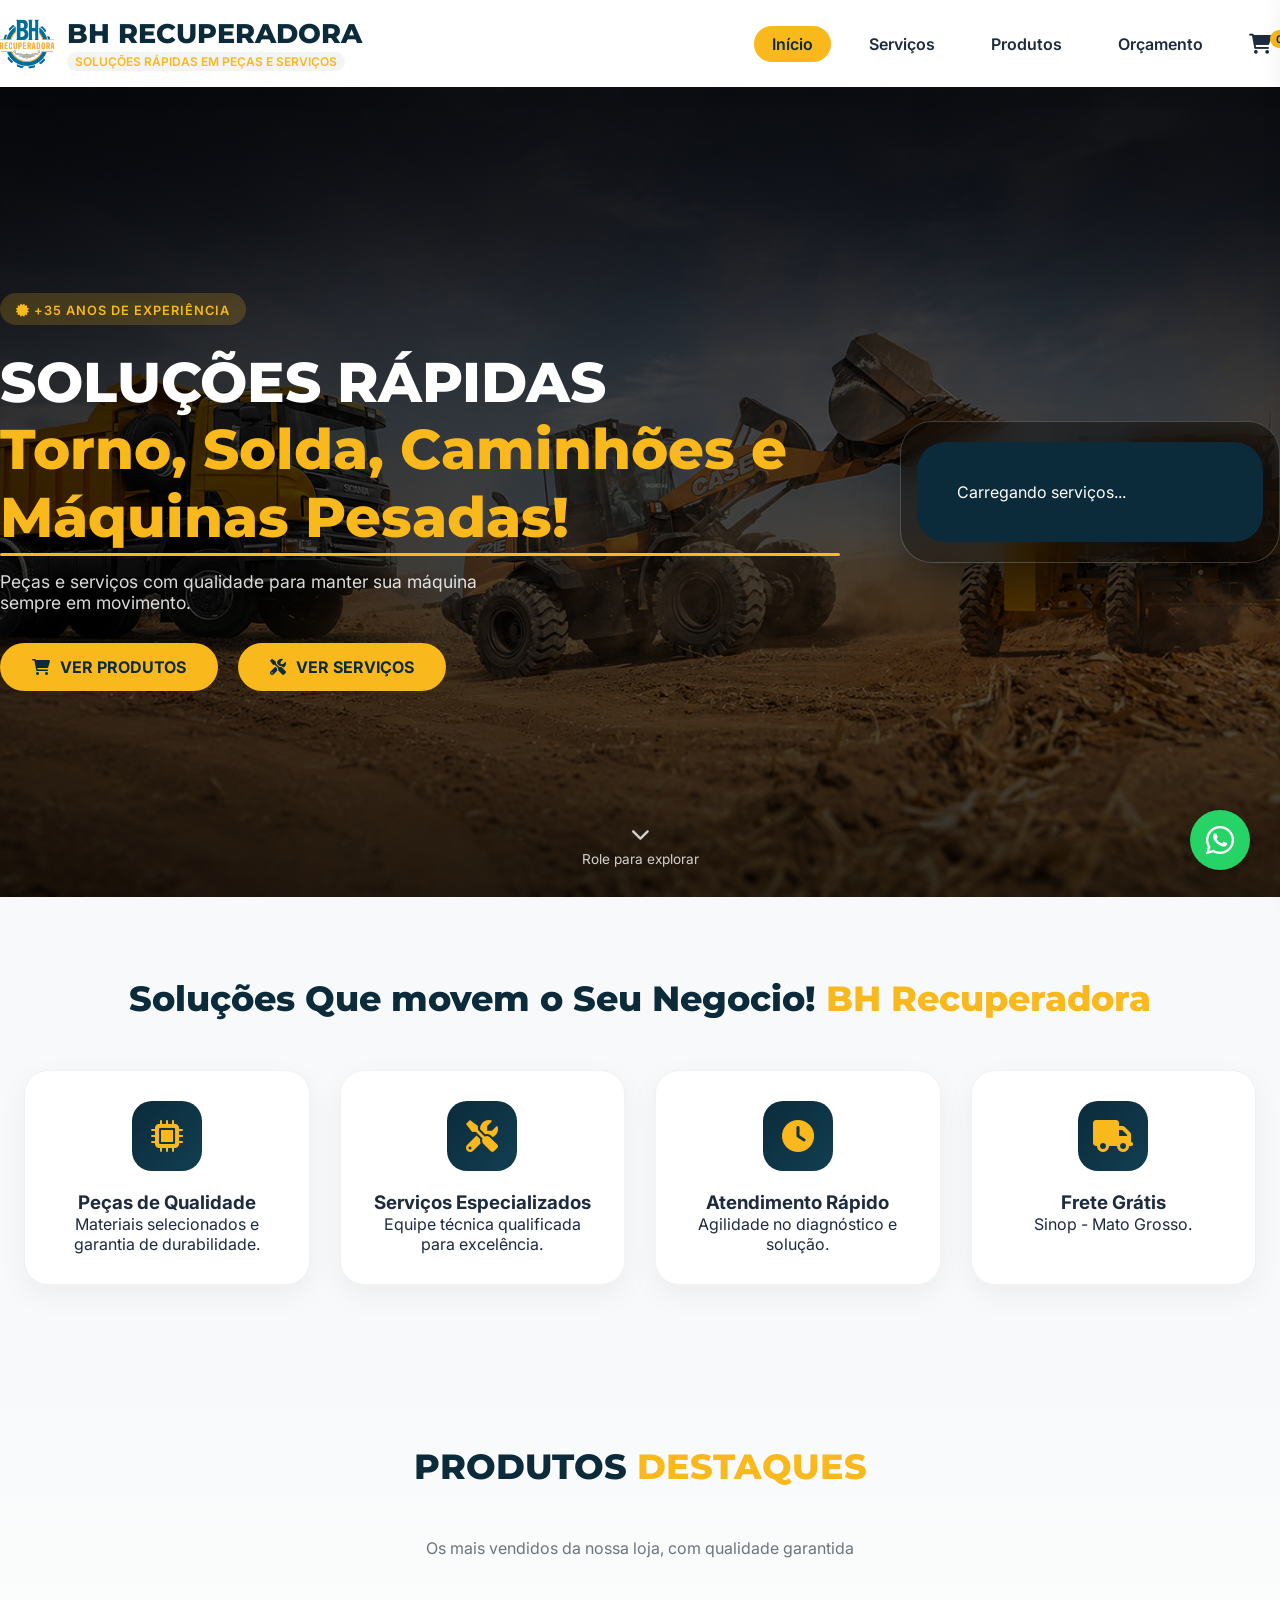
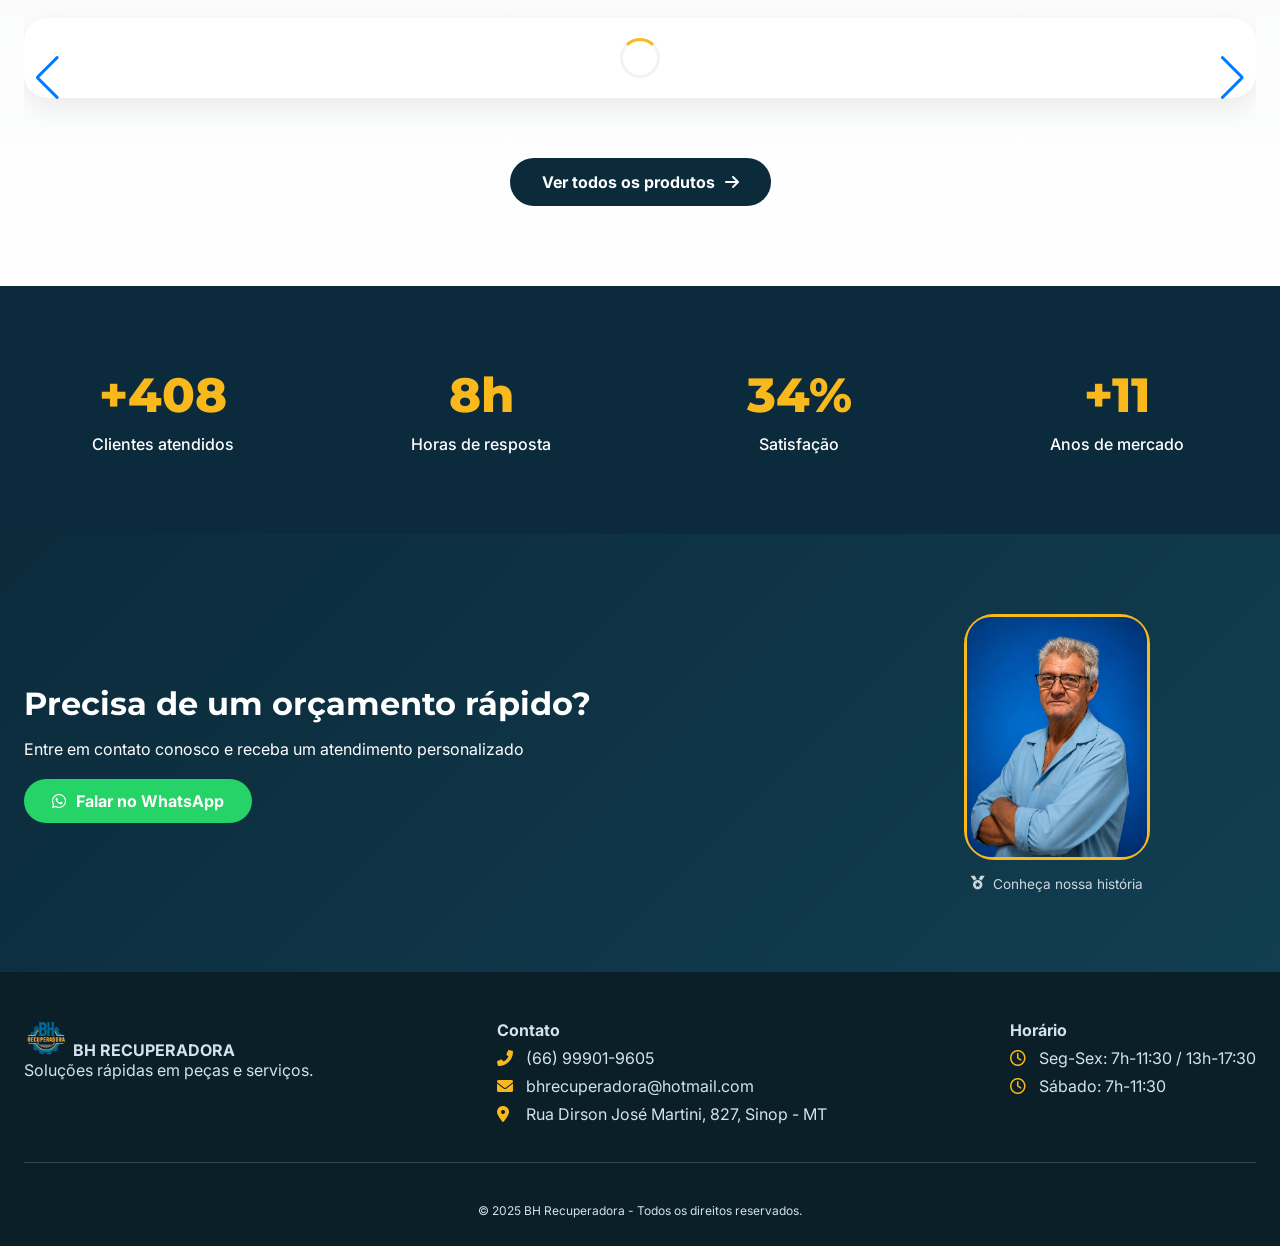
==== commit b07ab70c: "Update index.html" ====
--- a/index.html
+++ b/index.html
@@ -857,7 +857,10 @@
             <div class="hero-badge"><span><i class="fas fa-certificate"></i> +35 ANOS DE EXPERIÊNCIA</span></div>
             <h1 class="hero-modern-title">SOLUÇÕES RÁPIDAS<br><span class="hero-highlight">Torno, Solda, Caminhões e Máquinas Pesadas!</span></h1>
             <p class="hero-modern-subtitle">Peças e serviços com qualidade para manter sua máquina sempre em movimento.</p>
-            <div class="hero-buttons"><a href="produtos.html" class="btn-hero-primary"><i class="fas fa-shopping-cart"></i> VER PRODUTOS</a></div>
+            <div class="hero-buttons">
+                <a href="produtos.html" class="btn-hero-primary"><i class="fas fa-shopping-cart"></i> VER PRODUTOS</a>
+                <a href="servicos.html" class="btn-hero-primary"><i class="fas fa-tools"></i> VER SERVIÇOS</a>
+            </div>
         </div>
         <div class="hero-services-carousel" data-aos="fade-left">
             <div class="hero-services-card">
@@ -919,7 +922,6 @@
             <p>Entre em contato conosco e receba um atendimento personalizado</p>
             <div class="cta-buttons">
                 <a href="#" class="cta-whatsapp" id="ctaWhatsappBtn"><i class="fab fa-whatsapp"></i> Falar no WhatsApp</a>
-                <!-- Botão "Ver produtos" REMOVIDO conforme solicitado -->
             </div>
         </div>
         <div class="cta-logo-wrapper" data-aos="fade-left">
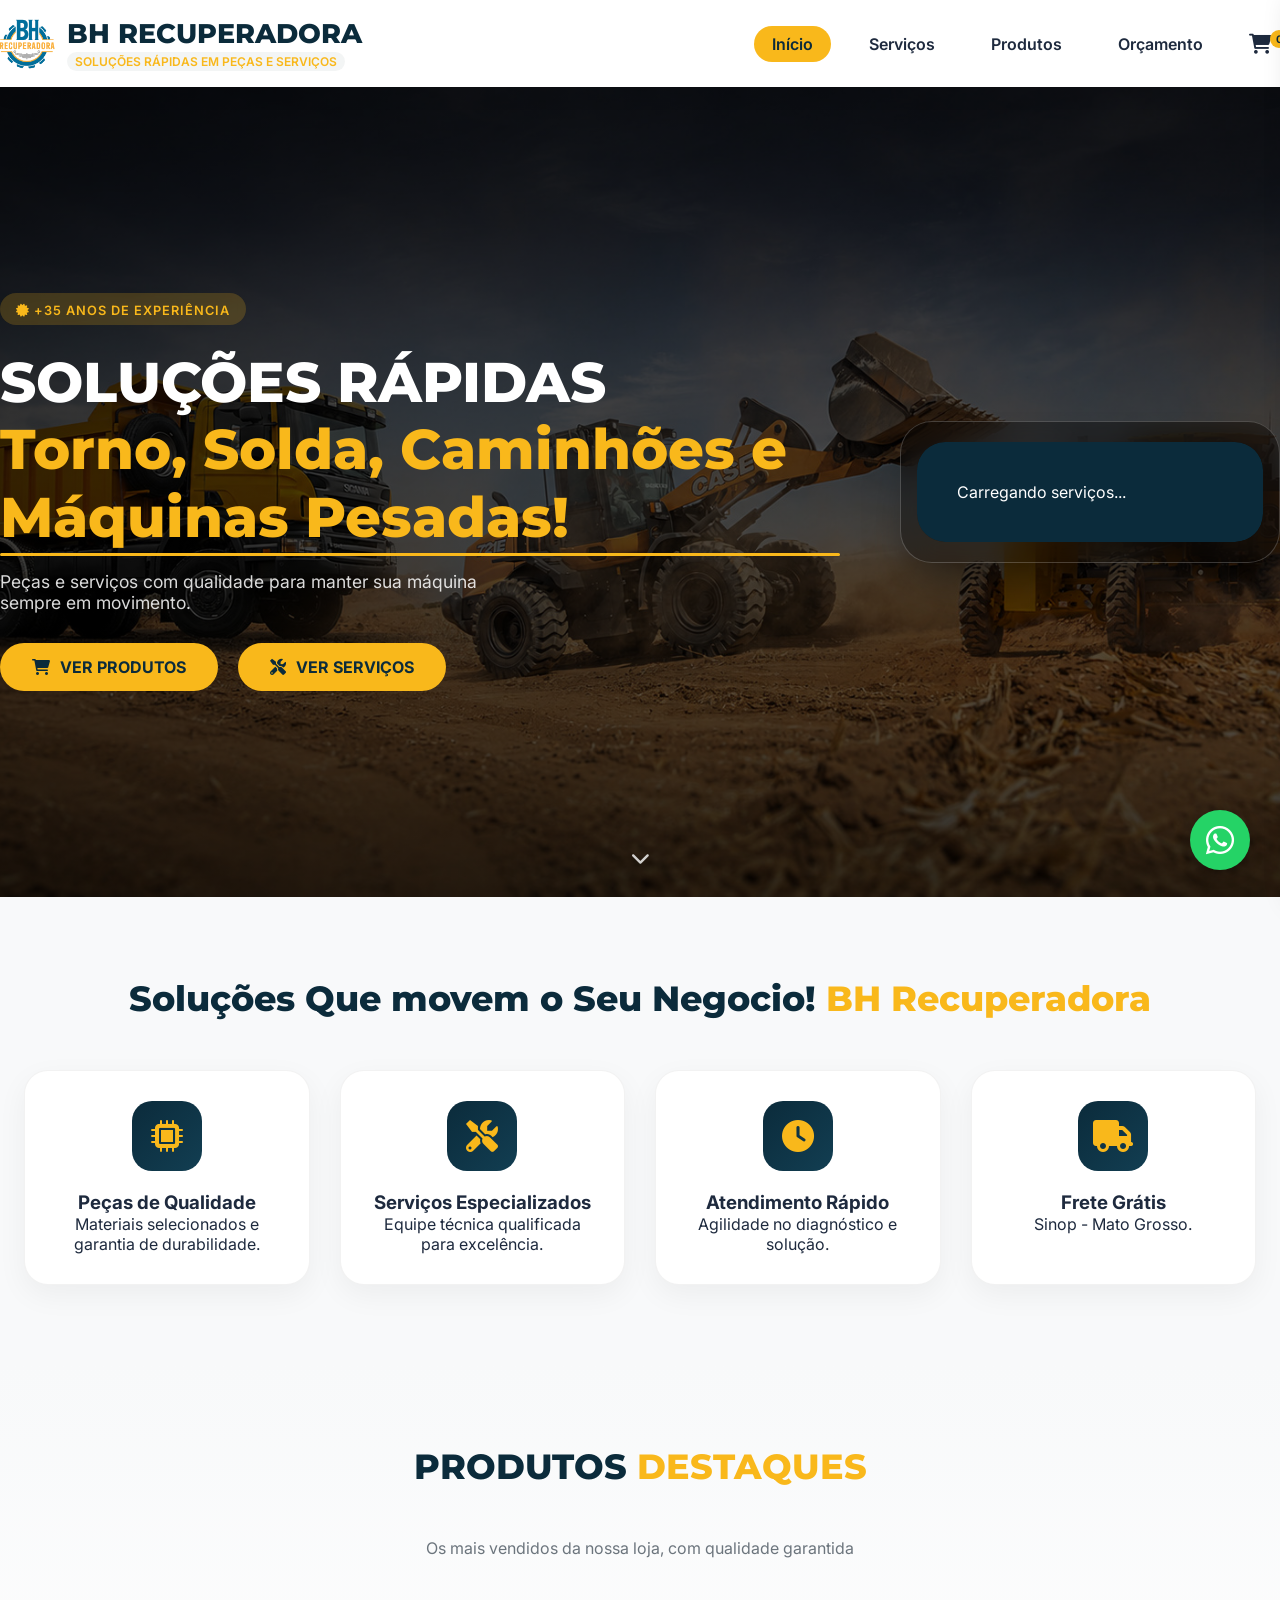
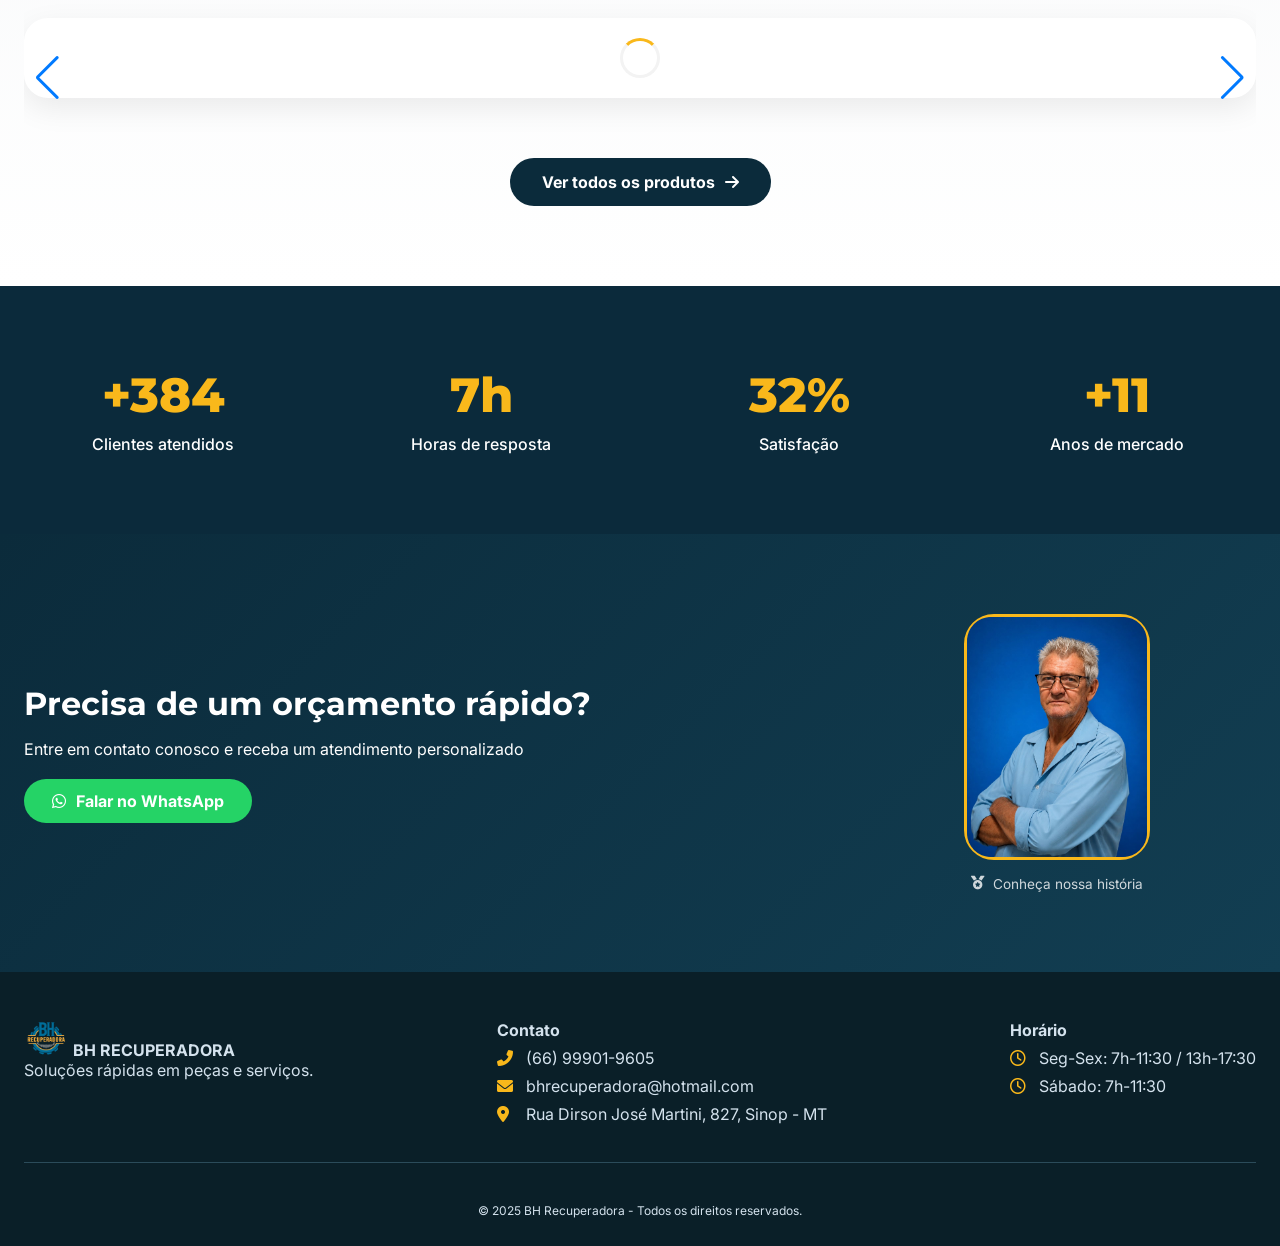
==== commit 564e5bcc: "Update index.html" ====
--- a/index.html
+++ b/index.html
@@ -873,7 +873,7 @@
         </div>
     </div>
     <div class="hero-scroll-indicator" id="heroScrollIndicator">
-        <i class="fas fa-chevron-down"></i> Role para explorar
+        <i class="fas fa-chevron-down"></i>
     </div>
 </section>
 
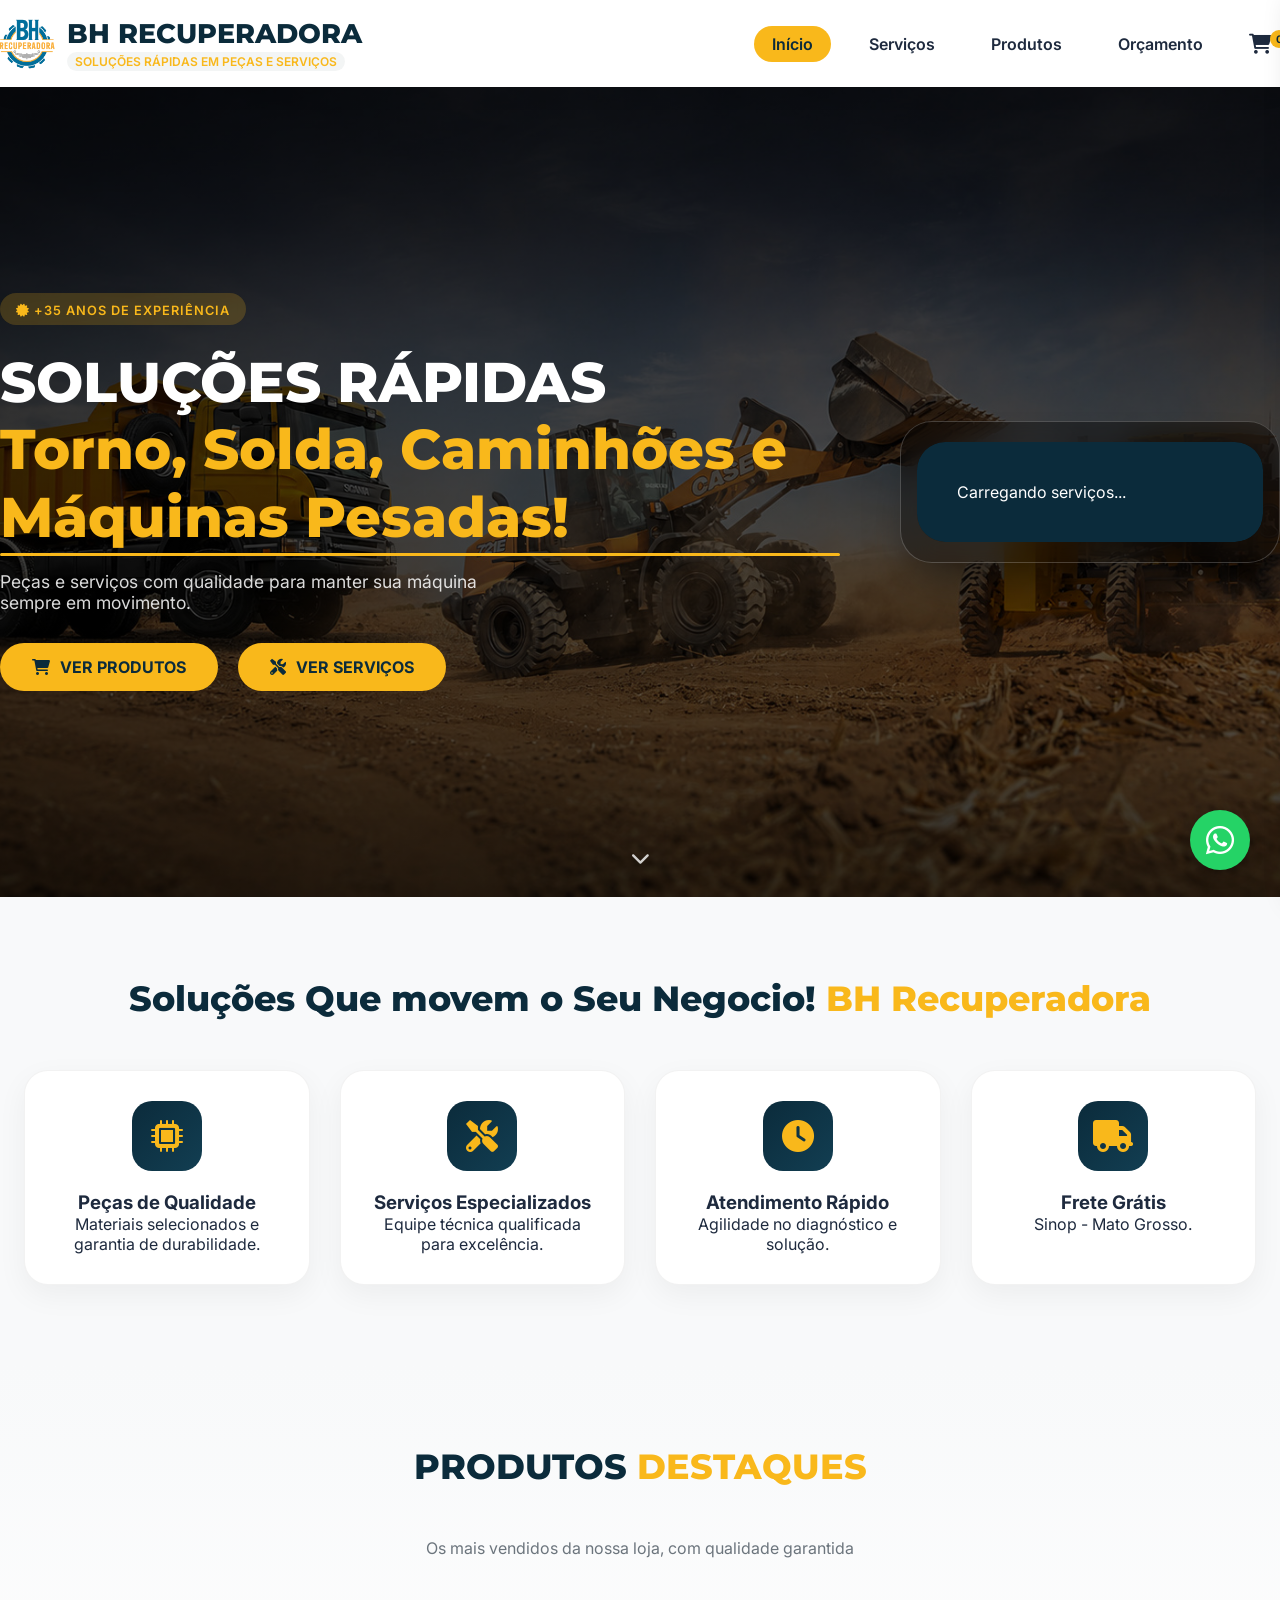
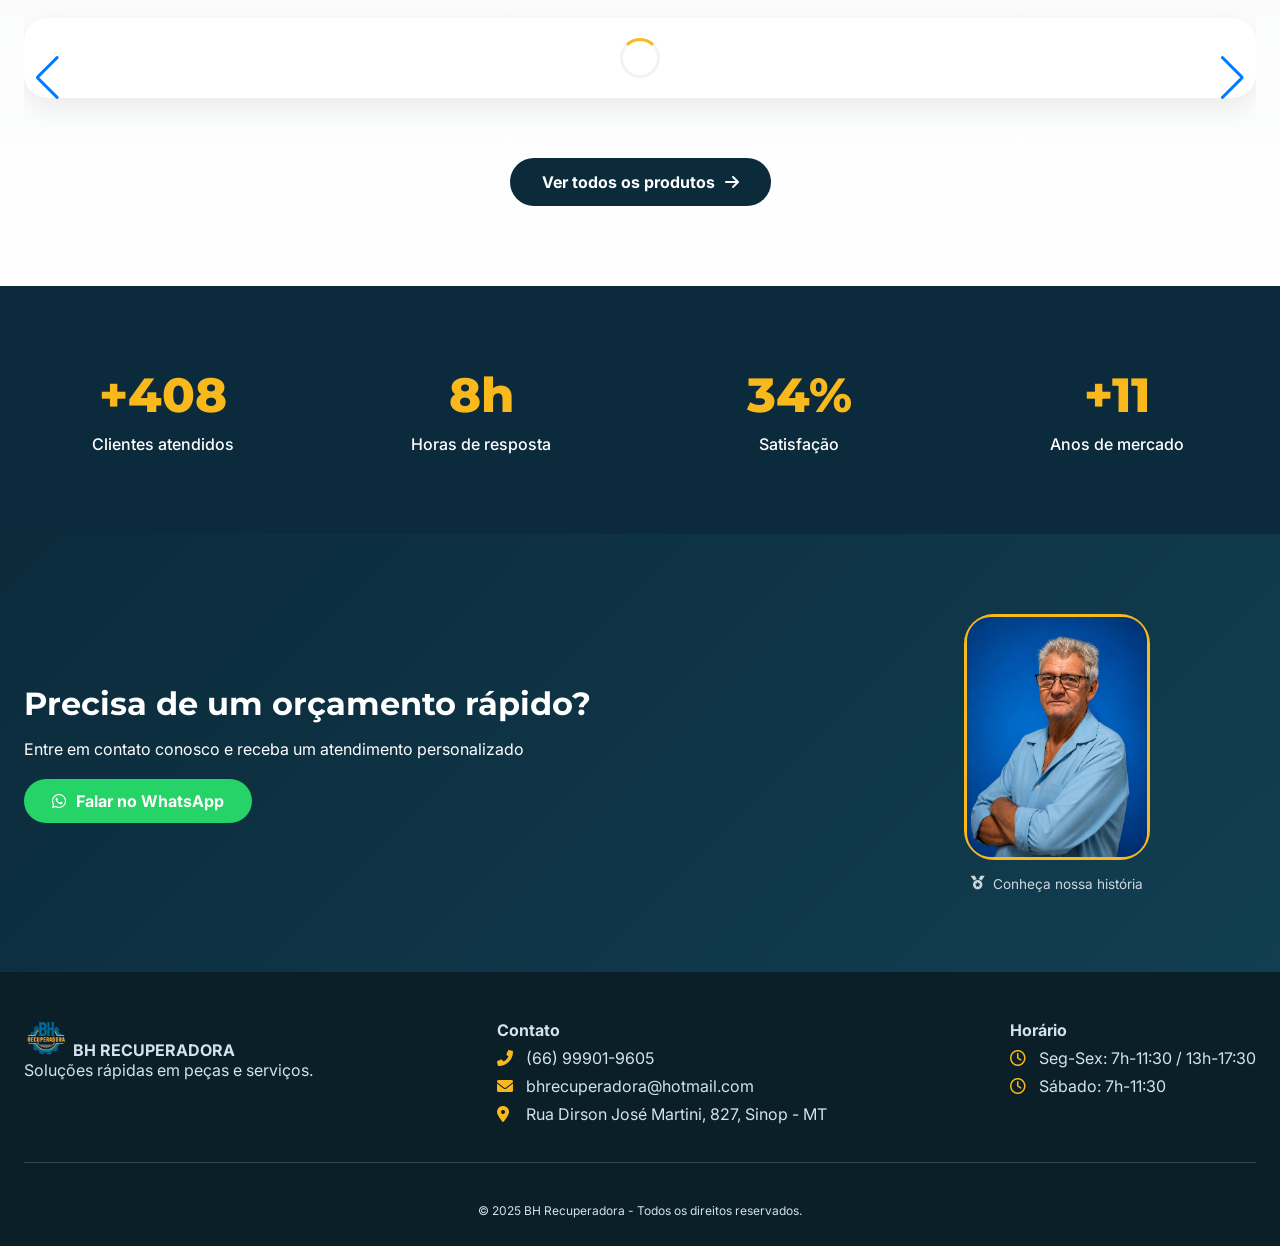
==== commit f8eabcfe: "Update print statement from 'Hello' to 'Goodbye'" ====
--- a/index.html
+++ b/index.html
@@ -968,7 +968,7 @@
         const wrapper = document.getElementById('heroServicesWrapper'); if(!wrapper) return;
         if(!servicos.length){ wrapper.innerHTML='<div class="swiper-slide"><div style="padding:40px;color:white;">Carregando serviços...</div></div>'; return; }
         wrapper.innerHTML='';
-        servicos.slice(0,5).forEach(servico=>{
+        servicos.forEach(servico=>{
             const slide=document.createElement('div'); slide.className='swiper-slide';
             let icone='<i class="fas fa-wrench"></i>';
             if(servico.nome.toLowerCase().includes('torno')) icone='<i class="fas fa-cogs"></i>';
